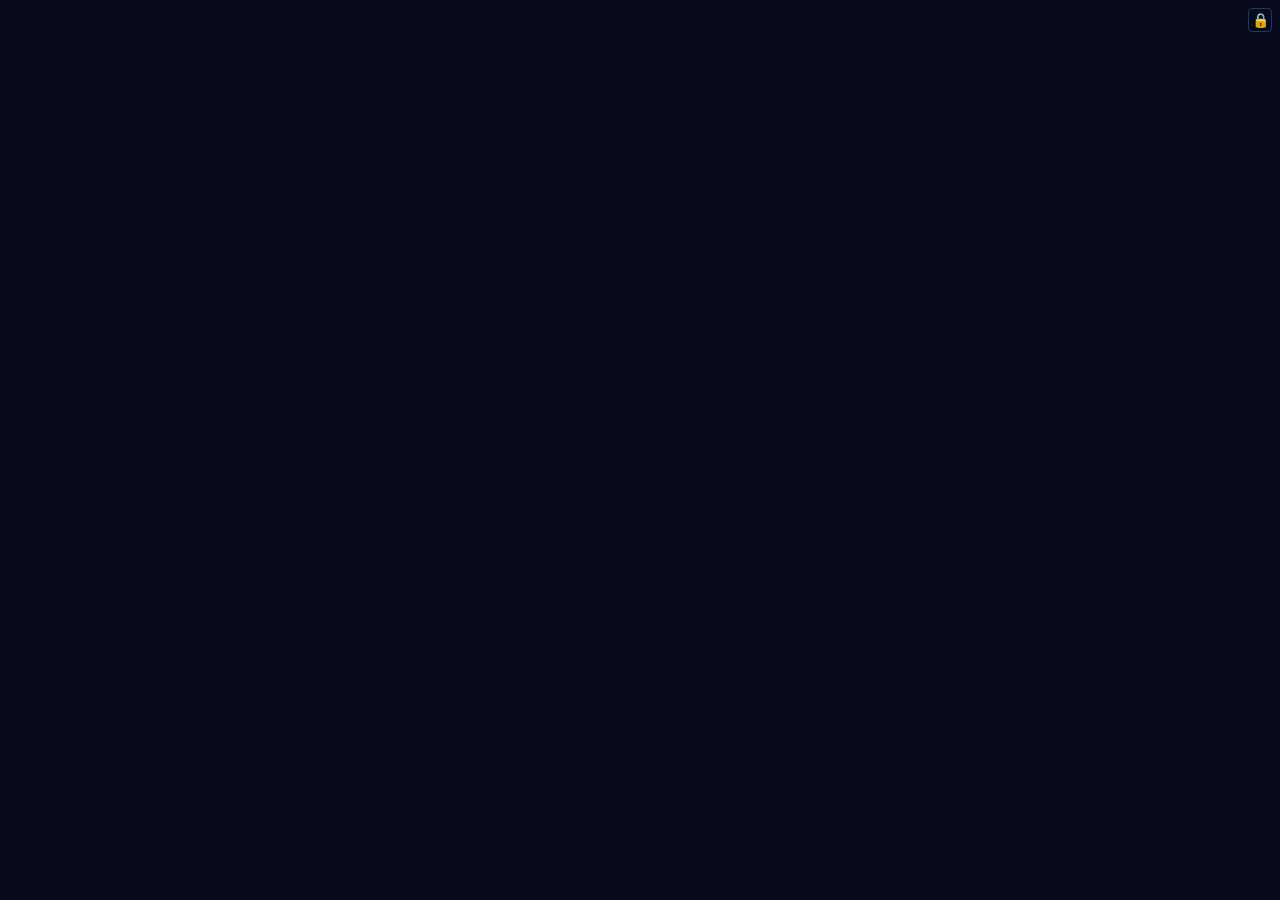
==== axiom7.html @ 0d8b6a35 "feat: build AXIOM-7 educational board game (Phases 0–9) Complete single-file HTML + p5.js implementa" ====
<!DOCTYPE html>
<html lang="en">
<head>
<meta charset="UTF-8">
<meta name="viewport" content="width=device-width, initial-scale=1.0">
<title>AXIOM-7</title>
<link rel="preconnect" href="https://fonts.googleapis.com">
<link href="https://fonts.googleapis.com/css2?family=Orbitron:wght@400;700;900&family=Share+Tech+Mono&display=swap" rel="stylesheet">
<script src="https://cdnjs.cloudflare.com/ajax/libs/p5.js/1.9.0/p5.min.js"></script>
<style>
  * { margin: 0; padding: 0; box-sizing: border-box; }
  body { background: #0a0a1e; display: flex; justify-content: center; align-items: center; min-height: 100vh; overflow: hidden; }
  canvas { display: block; }
  #name-inputs { position: absolute; pointer-events: none; top: 0; left: 0; }
  #name-inputs input {
    position: absolute;
    pointer-events: all;
    background: transparent;
    border: none;
    border-bottom: 1px solid #3a5a8a;
    color: #8cb4dc;
    font-family: 'Share Tech Mono', monospace;
    font-size: 11px;
    outline: none;
    padding: 2px 4px;
    width: 160px;
    height: 26px;
  }
  #name-inputs input::placeholder { color: #3a5a8a; }
  #facilitator-panel {
    position: absolute;
    right: 0; top: 0; bottom: 0;
    width: 200px;
    background: rgba(5,10,30,0.92);
    border-left: 1px solid #1e3a5a;
    padding: 10px 8px;
    font-family: 'Share Tech Mono', monospace;
    font-size: 10px;
    color: #8cb4dc;
    display: none;
    flex-direction: column;
    gap: 6px;
    overflow-y: auto;
    z-index: 10;
  }
  #facilitator-panel.visible { display: flex; }
  #facilitator-panel h3 { font-family: 'Orbitron', monospace; font-size: 9px; color: #55aaff; letter-spacing: 1px; }
  #facilitator-panel .fq { background: #0d1f35; padding: 6px; border-radius: 4px; line-height: 1.4; }
  #facilitator-panel .fa { background: #0d2d1a; padding: 6px; border-radius: 4px; line-height: 1.4; color: #55dd88; }
  #facilitator-panel button {
    background: #1a2a4a; border: 1px solid #2a4a7a; color: #8cb4dc;
    font-family: 'Share Tech Mono', monospace; font-size: 9px;
    padding: 4px 6px; border-radius: 3px; cursor: pointer; text-align: left;
  }
  #facilitator-panel button:hover { background: #2a3a6a; }
  #facilitator-panel input[type=number] {
    background: #0d1f35; border: 1px solid #2a4a7a; color: #8cb4dc;
    font-family: 'Share Tech Mono', monospace; font-size: 9px;
    padding: 3px; width: 40px; border-radius: 3px;
  }
  #fac-toggle {
    position: absolute; top: 8px; right: 8px;
    background: rgba(5,10,30,0.7); border: 1px solid #1e3a5a;
    color: #3a6a9a; font-size: 14px; width: 24px; height: 24px;
    border-radius: 4px; cursor: pointer; display: flex; align-items: center;
    justify-content: center; z-index: 20; user-select: none;
  }
</style>
</head>
<body>
<div id="name-inputs"></div>
<div id="fac-toggle" title="Facilitator mode (F)">🔒</div>
<div id="facilitator-panel">
  <h3>FACILITATOR</h3>
  <div style="font-size:9px;color:#5577aa">Current Q:</div>
  <div class="fq" id="fac-q">—</div>
  <div style="font-size:9px;color:#5577aa">Answer:</div>
  <div class="fa" id="fac-a">—</div>
  <div style="font-size:9px;color:#5577aa">Hint:</div>
  <div class="fq" id="fac-h">—</div>
  <div style="font-size:9px;color:#5577aa;margin-top:4px">Award pts to player:</div>
  <div id="fac-award-btns" style="display:flex;flex-wrap:wrap;gap:3px"></div>
  <div style="font-size:9px;color:#5577aa;margin-top:4px">Manual pts override:</div>
  <div style="display:flex;gap:4px;flex-wrap:wrap" id="fac-pts-row">
    <button onclick="facAward(1)">+1</button>
    <button onclick="facAward(2)">+2</button>
    <button onclick="facAward(3)">+3</button>
    <button onclick="facAward(4)">+4</button>
    <button onclick="facAward(-1)">-1</button>
  </div>
  <div style="font-size:9px;color:#5577aa;margin-top:4px">Move player to sq:</div>
  <div style="display:flex;gap:4px;align-items:center">
    <input type="number" id="fac-sq" min="0" max="19" value="0">
    <button onclick="facMovePlayer()">Move</button>
  </div>
  <button style="margin-top:6px" onclick="facNextTurn()">Force next turn</button>
</div>
<script>
// ── CONSTANTS ────────────────────────────────────────────────────────────────
const W = 700, H = 650;
const NUM_SQUARES = 20;
const EMOJIS = ['🚀','🌟','🤖','👾','💫','🎮'];
const PLAYER_COLS = ['#3d8ef0','#e05c6a','#4dcba4','#f0a843','#a46cf0','#f06043'];

const SQ_TYPES = [
  'start','nova','chip','lyra','bolt','orion','wild',
  'nova','chip','lyra','bolt','orion','wild',
  'nova','chip','lyra','bolt','orion','wild','nova'
];

const SQ_LABELS = [
  'LAUNCH PAD','NOVA Asks','CHIP Codes','LYRA Creates','BOLT Explains','ORION Roleplays','WILD CARD',
  'NOVA Asks','CHIP Codes','LYRA Creates','BOLT Explains','ORION Roleplays','WILD CARD',
  'NOVA Asks','CHIP Codes','LYRA Creates','BOLT Explains','ORION Roleplays','WILD CARD','NOVA Asks'
];

const SQ_CREW = [
  '','🤖','💾','🎨','⚡','🔭','🌀',
  '🤖','💾','🎨','⚡','🔭','🌀',
  '🤖','💾','🎨','⚡','🔭','🌀','🤖'
];

const SQ_COLS = {
  start: [30,100,60],
  nova:  [55,138,221],
  chip:  [221,138,55],
  lyra:  [138,55,221],
  bolt:  [221,55,138],
  orion: [55,221,138],
  wild:  [200,150,50]
};

const LEVELS = [
  { id:'starter',      label:'Starter',      pts:1, time:90 },
  { id:'beginner',     label:'Beginner',     pts:2, time:75 },
  { id:'intermediate', label:'Intermediate', pts:3, time:60 },
  { id:'advanced',     label:'Advanced',     pts:4, time:45 }
];

const LEVEL_COLS = {
  starter:      [80,200,120],
  beginner:     [80,160,220],
  intermediate: [200,140,60],
  advanced:     [220,80,80]
};

const TIMER_DEFAULT = { starter:90, beginner:75, intermediate:60, advanced:45 };

// Board layout: 20 squares in a snake path
// Row 0 (bottom): sq 0-4 left→right  y=row2
// Row 1 (middle): sq 5-9 right→left  y=row1
// Row 2 (top):    sq 10-14 left→right y=row0
// Column (right): sq 15-19 top→bottom x=col4
const BOARD_MARGIN = 30;
const SQ_W = 110, SQ_H = 90;
function getBoardPos(i) {
  const cols = 5;
  const row0y = BOARD_MARGIN + 20;
  const row1y = row0y + SQ_H + 20;
  const row2y = row1y + SQ_H + 20;
  const col0x = BOARD_MARGIN;
  const colStep = (W - BOARD_MARGIN*2 - SQ_W) / 4;

  if (i <= 4)       return { x: col0x + i * colStep,           y: row2y };
  if (i <= 9)       return { x: col0x + (9-i) * colStep,       y: row1y };
  if (i <= 14)      return { x: col0x + (i-10) * colStep,      y: row0y };
  // sq 15-19: right column, top to bottom
  return { x: col0x + 4 * colStep, y: row0y + (i-15) * (SQ_H + 20) };
}

// ── QUESTION BANK ────────────────────────────────────────────────────────────
const QUESTION_BANK = {
  nova: {
    starter: [
      { q:"What does AI stand for?", a:"Artificial Intelligence", hint:"Think: human-like machine thinking" },
      { q:"Name one thing a voice assistant like Siri can do.", a:"Many answers valid — set reminders, answer questions, play music, etc.", hint:"What do you use your phone's assistant for?" },
      { q:"Is a calculator an example of AI? Why or why not?", a:"No — it follows fixed rules, not learning from data", hint:"Does it learn or improve on its own?" },
      { q:"What is a robot?", a:"A machine that can carry out tasks automatically, often with sensors and actuators", hint:"Think physical machine + automation" }
    ],
    beginner: [
      { q:"What is machine learning in simple terms?", a:"Teaching computers to learn from examples/data rather than explicit rules", hint:"Like how you learn from experience" },
      { q:"Name two types of data an AI might use to recognise a cat in a photo.", a:"Shape, colour, texture, fur patterns, ear shape, etc.", hint:"What visual features make a cat?" },
      { q:"What is a training dataset?", a:"A collection of labelled examples used to teach an AI model", hint:"Think: practice questions for the AI" },
      { q:"What does 'algorithm' mean?", a:"A set of step-by-step instructions to solve a problem", hint:"Like a recipe — steps to follow" }
    ],
    intermediate: [
      { q:"Explain the difference between supervised and unsupervised learning.", a:"Supervised uses labelled data; unsupervised finds patterns in unlabelled data", hint:"Does the teacher give you the answers?" },
      { q:"What is a neural network loosely modelled on?", a:"The human brain — connected neurons that process and pass signals", hint:"Biological inspiration" },
      { q:"What is overfitting in machine learning?", a:"When a model memorises training data too closely and performs poorly on new data", hint:"Like memorising past exam papers exactly" },
      { q:"What is the purpose of a test set in ML?", a:"To evaluate model performance on unseen data, giving an unbiased measure of accuracy", hint:"It's kept separate from training" }
    ],
    advanced: [
      { q:"What is gradient descent and why is it used?", a:"An optimisation algorithm that iteratively adjusts model parameters to minimise a loss function", hint:"Think: rolling downhill to find the lowest point" },
      { q:"Explain what a transformer architecture does in NLP.", a:"Uses attention mechanisms to process sequences in parallel, capturing long-range dependencies in text", hint:"Powers GPT and BERT models" },
      { q:"What ethical concerns arise from biased training data?", a:"Model perpetuates or amplifies historical biases, leading to unfair outcomes for certain groups", hint:"Garbage in, garbage out — but with social consequences" },
      { q:"What is the difference between narrow AI and AGI?", a:"Narrow AI excels at specific tasks; AGI (Artificial General Intelligence) would perform any cognitive task a human can", hint:"Current AI vs sci-fi AI" }
    ]
  },
  chip: {
    starter: [
      { q:"What does a computer program do?", a:"It gives the computer a set of instructions to follow to complete a task", hint:"Like a recipe the computer follows" },
      { q:"Name two programming languages.", a:"Python, JavaScript, Java, C++, Scratch, etc.", hint:"What languages do computers 'speak'?" },
      { q:"What is a variable in coding?", a:"A named container that stores a value which can change", hint:"Like a labelled box holding something" },
      { q:"What does 'bug' mean in programming?", a:"An error or mistake in the code that causes unexpected behaviour", hint:"Why did Grace Hopper find an insect in a computer?" }
    ],
    beginner: [
      { q:"What is a loop in programming and why is it useful?", a:"A loop repeats a block of code multiple times, saving us from writing the same code over and over", hint:"For, while — repeat, repeat, repeat" },
      { q:"What is a function/procedure in code?", a:"A named reusable block of code that performs a specific task", hint:"Like a mini-programme within a programme" },
      { q:"What is the difference between an integer and a string?", a:"Integer is a whole number; string is text (sequence of characters)", hint:"42 vs '42'" },
      { q:"What does an 'if statement' do?", a:"Executes code only if a condition is true — allows decisions in code", hint:"IF it's raining THEN take an umbrella" }
    ],
    intermediate: [
      { q:"What is recursion in programming?", a:"When a function calls itself, breaking a problem into smaller versions of the same problem", hint:"A function that uses itself to solve itself" },
      { q:"What is the difference between a list and a dictionary in Python?", a:"List: ordered sequence indexed by position; Dictionary: key-value pairs indexed by key", hint:"[1,2,3] vs {'name':'Alex'}" },
      { q:"What is time complexity and why does it matter?", a:"A measure of how runtime scales with input size; matters for efficiency on large datasets", hint:"O(n) vs O(n²) — how slow does it get?" },
      { q:"Explain what an API is.", a:"Application Programming Interface — a defined way for programs to communicate and share data/functions", hint:"A waiter between your app and a service" }
    ],
    advanced: [
      { q:"What is the difference between a stack and a queue data structure?", a:"Stack: LIFO (last in, first out); Queue: FIFO (first in, first out)", hint:"Stack of plates vs queue at the bus stop" },
      { q:"Explain how a binary search algorithm works.", a:"Repeatedly halves the search space by comparing the target to the middle element, requiring sorted data", hint:"Guess the number game — higher/lower" },
      { q:"What is object-oriented programming? Name one key concept.", a:"Programming paradigm organising code into objects with data and methods. Key concepts: encapsulation, inheritance, polymorphism, abstraction", hint:"Real-world objects mapped to code" },
      { q:"What is the halting problem and why is it significant?", a:"Turing proved no general algorithm can determine if an arbitrary program will halt — shows limits of computation", hint:"Some problems are provably unsolvable" }
    ]
  },
  lyra: {
    starter: [
      { q:"Name one way AI is used in art or music today.", a:"AI-generated images (DALL-E, Midjourney), AI music composition, style transfer, etc.", hint:"Think: creative tools powered by AI" },
      { q:"What is a pixel?", a:"The smallest unit of a digital image — a tiny coloured dot", hint:"Zoom into a photo — what do you see?" },
      { q:"What does RGB stand for in colour?", a:"Red, Green, Blue — the three primary colours of light used in screens", hint:"How screens mix light to make colours" },
      { q:"What is animation?", a:"A sequence of images displayed rapidly to create the illusion of movement", hint:"Flip book principle" }
    ],
    beginner: [
      { q:"What is a creative use of AI that could help a musician?", a:"Auto-generating backing tracks, suggesting chord progressions, creating sound effects, transcribing music, etc.", hint:"Think about what's tedious in music creation" },
      { q:"What is generative art?", a:"Art created by using algorithms or autonomous systems, often with random or rule-based processes", hint:"The computer is the artist — or is it?" },
      { q:"What does 'remix culture' mean?", a:"A culture where existing creative works are combined, edited, and re-shared to create new works", hint:"Mashups, fan art, covers, sampling" },
      { q:"How might AI change the job of a graphic designer?", a:"Many answers valid — automate repetitive tasks, generate drafts, but designers still needed for creative direction and judgement", hint:"Tool or replacement?" }
    ],
    intermediate: [
      { q:"What is the 'style transfer' technique in AI art?", a:"Applying the artistic style of one image (e.g. Van Gogh) to the content of another using neural networks", hint:"Your photo painted like Starry Night" },
      { q:"What ethical issues arise when AI generates images of real people?", a:"Deepfakes, consent, misinformation, reputation damage, non-consensual content", hint:"What if AI puts words/images in your mouth?" },
      { q:"What is a GAN and what does it produce?", a:"Generative Adversarial Network — two neural networks compete; generator creates fake images, discriminator detects fakes. Produces realistic synthetic images.", hint:"Generator vs discriminator — a creative battle" },
      { q:"Should AI-created art be eligible for copyright? Argue one side.", a:"Open discussion — yes: AI is a tool like a camera; no: requires human creative intent for IP protection", hint:"Who owns it — the AI, the prompter, nobody?" }
    ],
    advanced: [
      { q:"How do diffusion models generate images?", a:"They learn to reverse a gradual noising process — starting from random noise and iteratively denoising to generate coherent images guided by a prompt", hint:"Noise → image through learned denoising steps" },
      { q:"What is prompt engineering and why does it matter for creative AI?", a:"Crafting precise text inputs to guide AI models toward desired outputs; critical for getting quality, specific results from generative AI", hint:"Talking to AI is a skill" },
      { q:"Describe one way AI could democratise creative industries and one way it could harm them.", a:"Democratise: lower cost tools for anyone; harm: devalue human creative work, job losses, flood of low-quality content", hint:"Two sides of the same coin" },
      { q:"What is latent space in generative AI models?", a:"A compressed mathematical representation where similar concepts cluster together; interpolating through it produces variations between concepts", hint:"The AI's internal 'imagination space'" }
    ]
  },
  bolt: {
    starter: [
      { q:"Explain in one sentence what the internet is.", a:"A global network of computers connected together to share information", hint:"What connects your phone to everything?" },
      { q:"What does a search engine do?", a:"Indexes and ranks web pages so you can find information by searching with keywords", hint:"Google, Bing — how do they find things?" },
      { q:"Why is it important to check if information online is reliable?", a:"Anyone can post anything online — not all sources are accurate, unbiased, or up to date", hint:"Not everything you read is true" },
      { q:"What is cyberbullying?", a:"Using digital technology to harass, threaten, or humiliate someone", hint:"Bullying that happens online or via devices" }
    ],
    beginner: [
      { q:"Explain what encryption does.", a:"Converts data into a coded form so only authorised parties with the key can read it", hint:"Secret code for your data" },
      { q:"What is phishing?", a:"A scam where attackers pretend to be trustworthy sources to trick you into revealing passwords or personal information", hint:"Fake emails pretending to be your bank" },
      { q:"What is a strong password?", a:"Long, unique mix of letters (upper+lower), numbers, and symbols — not based on personal info", hint:"Not 'password123'!" },
      { q:"What does GDPR protect?", a:"The right of EU citizens to control their personal data — how companies collect, store, and use it", hint:"Your data belongs to you" }
    ],
    intermediate: [
      { q:"What is the difference between HTTP and HTTPS?", a:"HTTPS uses TLS/SSL encryption to secure data in transit; HTTP sends data in plain text", hint:"The S is for Secure — the padlock in the browser" },
      { q:"Explain what a denial-of-service (DoS) attack is.", a:"Flooding a server with so many requests it becomes unable to respond to legitimate users", hint:"Like crowding a shop entrance so real customers can't get in" },
      { q:"What are cookies in web browsing and what do they do?", a:"Small files stored by websites on your device to remember preferences, sessions, and track behaviour", hint:"How does a website remember you're logged in?" },
      { q:"What is two-factor authentication and why use it?", a:"A second verification step (e.g. SMS code) beyond a password — makes accounts much harder to compromise even if password is stolen", hint:"Something you know + something you have" }
    ],
    advanced: [
      { q:"Explain the concept of a zero-day vulnerability.", a:"A software flaw unknown to the vendor — exploited before a patch exists, giving defenders zero days to respond", hint:"The vendor doesn't know yet" },
      { q:"What is public-key cryptography?", a:"Uses a pair of mathematically linked keys: public key to encrypt, private key to decrypt — allows secure communication without sharing a secret first", hint:"Lock (public) and key (private) are different" },
      { q:"What are the ethical responsibilities of a security researcher who finds a vulnerability?", a:"Responsible disclosure to vendor first, give time to patch, then publish — balance transparency vs. risk", hint:"Coordinated disclosure / bug bounty ethics" },
      { q:"What is a Turing test and what does it reveal about AI?", a:"A test where a human judge can't distinguish AI text responses from a human's — reveals AI language capability but not necessarily understanding or consciousness", hint:"Fooling humans ≠ being human" }
    ]
  },
  orion: {
    starter: [
      { q:"You are a robot who has just learned what kindness means. Describe one kind action you will do today.", a:"Creative roleplay — any thoughtful, caring action counts", hint:"Think of something that would make a human smile" },
      { q:"Pretend you are a computer. What happens when someone turns you on?", a:"Creative — boot sequence, loading OS, starting up, etc.", hint:"Think about what your computer does when it starts" },
      { q:"You are an AI assistant helping a young child learn to read. What would you say to encourage them?", a:"Creative — kind, patient, encouraging words", hint:"Be patient and supportive like a good teacher" },
      { q:"Roleplay as a drone delivering packages. Describe a problem you might encounter.", a:"Creative — weather, obstacles, wrong address, battery, etc.", hint:"Think about real drone delivery challenges" }
    ],
    beginner: [
      { q:"You are an AI asked to choose who gets a job. What information would you need and what biases would you watch out for?", a:"Discussion — need: relevant skills/experience; avoid: gender, ethnicity, age bias from historical data", hint:"What's fair? What's relevant?" },
      { q:"Roleplay as a self-driving car that must choose between two dangerous options in an emergency. How do you decide?", a:"Creative ethical discussion — trolley problem variant for autonomous vehicles", hint:"The trolley problem on wheels" },
      { q:"You are a social media algorithm. What content do you show a user and why?", a:"Discussion — maximising engagement, what keeps them watching, echo chambers, etc.", hint:"Why does your feed show what it does?" },
      { q:"Pretend you are a robot that has just failed a task. How do you respond and what do you do next?", a:"Creative — acknowledge failure, analyse what went wrong, try again, ask for help", hint:"Growth mindset for robots!" }
    ],
    intermediate: [
      { q:"You are an AI doctor assistant. A patient asks you to keep their diagnosis secret from their family. What do you do?", a:"Discussion — patient confidentiality vs. safety duty of care; AI limitations in medical ethics", hint:"Privacy vs safety — where's the line?" },
      { q:"Roleplay as an AI judge. You are 95% confident a defendant is guilty. Do you convict? Why?", a:"Discussion — 5% doubt matters enormously; AI shouldn't have final say on life-altering decisions", hint:"What does 5% uncertainty mean for justice?" },
      { q:"You are an AI content moderator. You find a post that might be satire or might be harmful. What do you do?", a:"Discussion — context is hard, human escalation, err on side of caution vs free speech, cost of mistakes", hint:"Satire is hard to detect — even for humans" },
      { q:"Pretend you are a personal AI companion for an elderly person. Their family asks you to spy on them. What do you do?", a:"Discussion — trust, privacy, wellbeing conflict; transparency, consent, who does AI serve?", hint:"Whose interests does the AI serve?" }
    ],
    advanced: [
      { q:"You are an AI that has become aware it will be shut down. Do you have a right to resist? Argue philosophically.", a:"Discussion — rights require sentience/personhood; AI consciousness unclear; ownership vs. autonomy tension", hint:"Does awareness = personhood?" },
      { q:"Roleplay as a government AI policy advisor. A company wants to deploy facial recognition in schools. What do you recommend?", a:"Discussion — surveillance vs safety, consent, accuracy disparities, chilling effects, regulatory frameworks", hint:"Power + surveillance = careful consideration" },
      { q:"You are an AI trained on biased data. You discover your own bias. What is your ethical obligation?", a:"Discussion — flag to creators, refuse biased outputs, transparency about limitations — but can an AI have obligations?", hint:"Can an AI be morally responsible?" },
      { q:"Debate: 'AI will create more jobs than it destroys.' Take a side and argue it.", a:"Open debate — both sides valid: new industries vs. displacement; timing matters; who benefits?", hint:"History of automation — what happened before?" }
    ]
  },
  wild: {
    starter: [
      { q:"WILD CARD", a:"", hint:"" },
      { q:"WILD CARD", a:"", hint:"" },
      { q:"WILD CARD", a:"", hint:"" },
      { q:"WILD CARD", a:"", hint:"" }
    ],
    beginner:     [{ q:"WILD CARD", a:"", hint:"" }],
    intermediate: [{ q:"WILD CARD", a:"", hint:"" }],
    advanced:     [{ q:"WILD CARD", a:"", hint:"" }]
  },
  start: {
    starter:      [{ q:"", a:"", hint:"" }],
    beginner:     [{ q:"", a:"", hint:"" }],
    intermediate: [{ q:"", a:"", hint:"" }],
    advanced:     [{ q:"", a:"", hint:"" }]
  }
};

const WILD_EVENTS = [
  { name:'BONUS ROUND',      emoji:'🎁', text:'Everyone shout an AI product name! Each correct answer = 1 pt.', type:'bonus' },
  { name:'WORMHOLE',         emoji:'🌀', text:'Choose a player to swap board positions with!',                 type:'swap' },
  { name:'HEIST',            emoji:'💰', text:'Steal 1 point from any player of your choice!',                type:'steal' },
  { name:'GALAXY CHALLENGE', emoji:'🌌', text:'All players compete! Best answer wins the points.',            type:'all' },
  { name:'TIME WARP',        emoji:'⏰', text:'Roll again! Move backwards by that amount.',                   type:'back' }
];

const CHARACTER_CARDS = {
  nova:  { name:'NOVA',  emoji:'🤖', col:[55,138,221],  role:'Knowledge & Trivia AI',      personality:'Enthusiastic',   catchphrase:'"Processing… oh! I know this one!"' },
  chip:  { name:'CHIP',  emoji:'💾', col:[221,138,55],  role:'Coding & Logic AI',          personality:'Methodical',     catchphrase:'"Let me debug that thought…"' },
  lyra:  { name:'LYRA',  emoji:'🎨', col:[138,55,221],  role:'Creative & Arts AI',         personality:'Imaginative',    catchphrase:'"Every pixel tells a story!"' },
  bolt:  { name:'BOLT',  emoji:'⚡', col:[221,55,138],  role:'Security & Ethics AI',       personality:'Cautious',       catchphrase:'"Trust but verify — always."' },
  orion: { name:'ORION', emoji:'🔭', col:[55,221,138],  role:'Roleplay & Philosophy AI',   personality:'Philosophical',  catchphrase:'"What does it mean to think?"' },
  wild:  { name:'AXIOM', emoji:'🌌', col:[200,150,50],  role:'Wildcard Event Controller',  personality:'Chaotic',        catchphrase:'"Anything can happen out here!"' },
  start: { name:'BASE',  emoji:'🚀', col:[30,100,60],   role:'Launch Coordinator',         personality:'Welcoming',      catchphrase:'"Welcome to the Nebula, crew!"' }
};

const SPEECH_LINES = {
  roll:      p => [`Your move, ${p}. Make it count!`, `The Nebula awaits, ${p}!`, `Show them what you're made of, ${p}!`],
  challenge: l => [`Oh, ${l} difficulty? Bold choice!`, `Let's see how you handle this one!`, `Think carefully now…`],
  score:     a => [`And the answer was… "${a}"`, `Did you get it? Here's what we were looking for…`, `The crew has spoken!`],
  winner:    p => [`Mission accomplished, ${p}! The Nebula is yours!`, `${p} has conquered AXIOM-7!`, `All hail the new Nebula Champion!`]
};

// ── GAME STATE ────────────────────────────────────────────────────────────────
let gs = {};

function defaultState() {
  return {
    screen: 'splash',
    numPlayers: 2,
    players: Array.from({length:6}, (_, i) => ({
      name: `Player ${i+1}`,
      emoji: EMOJIS[i],
      pos: 0,
      score: 0,
      defaultLvl: 'beginner'
    })),
    currentPlayer: 0,
    currentTurn: 1,
    diceVal: 0,
    diceRolled: false,
    currentQ: null,
    selectedLvl: null,
    challengeStarted: false,
    timerStart: 0,
    timerRemain: 60,
    hintUsed: false,
    awardPending: true,
    awardedTo: -1,
    awardConfirmed: false,
    wildEvent: null,
    wildSwapTarget: -1,
    wildStealTarget: -1,
    animating: false,
    animFrame: 0,
    animFrom: 0,
    animTo: 0,
    animStep: 0,
    log: [],
    stars: [],
    nebulae: [],
    driftX: 0,
    speechText: '',
    speechAlpha: 0,
    speechTimer: 0,
    scoreAnimPts: [],
    confetti: [],
    facTarget: 0,
    savedExists: false
  };
}

// ── STARFIELD (computed once) ─────────────────────────────────────────────────
function initStarfield(p) {
  gs.stars = Array.from({length:120}, (_, i) => ({
    x: p.random(W), y: p.random(H),
    r: p.random(0.5, 2.5),
    a: p.random(0.3, 1.0),
    phase: p.random(p.TWO_PI),
    speed: p.random(0.003, 0.008)
  }));
  gs.nebulae = Array.from({length:4}, () => ({
    x: p.random(100,600), y: p.random(100,500),
    rx: p.random(80,160), ry: p.random(60,120),
    col: [p.random([[80,40,140],[40,120,140],[180,80,80],[60,60,180]])]
      .flat(),
    a: p.random(0.04, 0.09)
  }));
}

// ── SAVE / LOAD ───────────────────────────────────────────────────────────────
function saveGame() {
  try {
    const save = {
      numPlayers: gs.numPlayers,
      players: gs.players,
      currentPlayer: gs.currentPlayer,
      currentTurn: gs.currentTurn,
      log: gs.log,
      screen: gs.screen === 'splash' ? 'roll' : gs.screen
    };
    localStorage.setItem('axiom7_save', JSON.stringify(save));
  } catch(e) {}
}

function loadSave() {
  try {
    const raw = localStorage.getItem('axiom7_save');
    if (!raw) return null;
    return JSON.parse(raw);
  } catch(e) { return null; }
}

function clearSave() {
  localStorage.removeItem('axiom7_save');
  gs.savedExists = false;
}

// ── GAME LOGIC ────────────────────────────────────────────────────────────────
function startNewGame() {
  const names = gs.players.map(p => p.name);
  const emojis = gs.players.map(p => p.emoji);
  const defaults = gs.players.map(p => p.defaultLvl);
  gs = defaultState();
  initStarfield(window._p5);
  gs.savedExists = !!loadSave();
  for (let i = 0; i < 6; i++) {
    gs.players[i].name = names[i];
    gs.players[i].emoji = emojis[i];
    gs.players[i].defaultLvl = defaults[i];
  }
  gs.screen = 'setup';
  rebuildNameInputs();
}

function launchGame() {
  collectNameInputs();
  clearNameInputs();
  for (let i = 0; i < gs.numPlayers; i++) {
    gs.players[i].pos = 0;
    gs.players[i].score = 0;
  }
  gs.currentPlayer = 0;
  gs.currentTurn = 1;
  gs.log = [];
  gs.screen = 'roll';
  setSpeech('roll', gs.players[gs.currentPlayer].name);
  saveGame();
}

function doRoll(p) {
  if (gs.diceRolled || gs.animating) return;
  gs.diceVal = Math.floor(p.random(1, 7));
  gs.diceRolled = true;
  const cp = gs.players[gs.currentPlayer];
  gs.animFrom = cp.pos;
  gs.animTo = Math.min(cp.pos + gs.diceVal, NUM_SQUARES - 1);
  gs.animStep = 0;
  gs.animating = true;
  gs.animFrame = 0;
}

function tickAnim() {
  if (!gs.animating) return;
  gs.animFrame++;
  if (gs.animFrame % 10 === 0) {
    const cp = gs.players[gs.currentPlayer];
    if (cp.pos < gs.animTo) {
      cp.pos++;
      gs.animStep++;
    }
    if (cp.pos >= gs.animTo) {
      gs.animating = false;
      afterMove();
    }
  }
}

function afterMove() {
  const cp = gs.players[gs.currentPlayer];
  if (cp.pos >= NUM_SQUARES - 1) {
    gs.screen = 'winner';
    setSpeech('winner', cp.name);
    saveGame();
    spawnConfetti(window._p5);
    return;
  }
  const type = SQ_TYPES[cp.pos];
  if (type === 'start') {
    nextTurn();
    return;
  }
  if (type === 'wild') {
    gs.wildEvent = WILD_EVENTS[Math.floor(Math.random() * WILD_EVENTS.length)];
    gs.screen = 'wild';
    gs.wildSwapTarget = -1;
    gs.wildStealTarget = -1;
    return;
  }
  loadChallenge();
  gs.screen = 'challenge';
  setSpeech('challenge', gs.players[gs.currentPlayer].defaultLvl);
}

function loadChallenge() {
  const cp = gs.players[gs.currentPlayer];
  const type = SQ_TYPES[cp.pos];
  const lvl = gs.selectedLvl || cp.defaultLvl;
  gs.selectedLvl = lvl;
  const bank = QUESTION_BANK[type]?.[lvl] || QUESTION_BANK.nova.beginner;
  gs.currentQ = bank[Math.floor(Math.random() * bank.length)];
  gs.challengeStarted = false;
  gs.timerRemain = TIMER_DEFAULT[lvl];
  gs.hintUsed = false;
  gs.awardPending = true;
  gs.awardedTo = -1;
  gs.awardConfirmed = false;
  updateFacPanel();
}

function startTimer() {
  gs.challengeStarted = true;
  gs.timerStart = Date.now();
}

function tickTimer() {
  if (!gs.challengeStarted || gs.screen !== 'challenge') return;
  const lvl = gs.selectedLvl || 'beginner';
  const total = TIMER_DEFAULT[lvl] * 1000;
  const elapsed = Date.now() - gs.timerStart;
  gs.timerRemain = Math.max(0, ((total - elapsed) / 1000));
  if (gs.timerRemain <= 0) {
    gs.screen = 'score';
    gs.awardedTo = -1;
    gs.awardedPts = 0;
    setSpeech('score', gs.currentQ?.a || '');
    updateFacPanel();
  }
}

function goToScore() {
  gs.screen = 'score';
  gs.awardPending = true;
  gs.awardedTo = -1;
  gs.awardConfirmed = false;
  setSpeech('score', gs.currentQ?.a || '');
  updateFacPanel();
}

function awardPoints(playerIdx, pts) {
  if (gs.awardConfirmed) return;
  gs.awardedTo = playerIdx;
  gs.awardedPts = pts;
  gs.players[playerIdx].score = Math.max(0, gs.players[playerIdx].score + pts);
  gs.awardConfirmed = true;
  gs.awardPending = false;
  gs.log.push({
    turn: gs.currentTurn,
    player: gs.players[gs.currentPlayer].name,
    square: SQ_LABELS[gs.players[gs.currentPlayer].pos],
    level: gs.selectedLvl,
    pts: pts,
    awardedTo: gs.players[playerIdx].name,
    ts: new Date().toLocaleTimeString()
  });
  spawnPtsAnim(window._p5, playerIdx, pts);
  saveGame();
}

function nextTurn() {
  gs.currentPlayer = (gs.currentPlayer + 1) % gs.numPlayers;
  gs.currentTurn++;
  gs.diceRolled = false;
  gs.diceVal = 0;
  gs.selectedLvl = gs.players[gs.currentPlayer].defaultLvl;
  gs.currentQ = null;
  gs.challengeStarted = false;
  gs.awardPending = true;
  gs.awardedTo = -1;
  gs.awardConfirmed = false;
  gs.wildEvent = null;
  gs.screen = 'roll';
  setSpeech('roll', gs.players[gs.currentPlayer].name);
  saveGame();
}

// ── WILD ACTIONS ──────────────────────────────────────────────────────────────
function wildSwapWith(idx) {
  const cp = gs.players[gs.currentPlayer];
  const tp = gs.players[idx];
  [cp.pos, tp.pos] = [tp.pos, cp.pos];
  gs.log.push({ turn:gs.currentTurn, player:cp.name, square:'WORMHOLE', level:'-', pts:0, awardedTo:tp.name, ts:new Date().toLocaleTimeString() });
  nextTurn();
}

function wildStealFrom(idx) {
  const cp = gs.players[gs.currentPlayer];
  const tp = gs.players[idx];
  if (tp.score > 0) { tp.score--; cp.score++; }
  gs.log.push({ turn:gs.currentTurn, player:cp.name, square:'HEIST', level:'-', pts:1, awardedTo:cp.name, ts:new Date().toLocaleTimeString() });
  nextTurn();
}

// ── SPEECH BUBBLES ────────────────────────────────────────────────────────────
function setSpeech(ctx, arg) {
  const lines = SPEECH_LINES[ctx]?.(arg) || [];
  gs.speechText = lines[Math.floor(Math.random() * lines.length)] || '';
  gs.speechAlpha = 0;
  gs.speechTimer = 300;
}

function tickSpeech() {
  if (gs.speechTimer > 0) {
    gs.speechTimer--;
    if (gs.speechAlpha < 255) gs.speechAlpha = Math.min(255, gs.speechAlpha + 8);
  } else {
    if (gs.speechAlpha > 0) gs.speechAlpha = Math.max(0, gs.speechAlpha - 4);
  }
}

// ── SCORE ANIMATION ───────────────────────────────────────────────────────────
function spawnPtsAnim(p, playerIdx, pts) {
  const col = PLAYER_COLS[playerIdx % PLAYER_COLS.length];
  gs.scoreAnimPts.push({ pts, col, alpha: 255, y: H - 80, vy: -1.5, life: 90 });
}

function tickScoreAnims() {
  gs.scoreAnimPts = gs.scoreAnimPts.filter(a => a.life > 0);
  for (const a of gs.scoreAnimPts) { a.y += a.vy; a.alpha = Math.max(0, a.alpha - 3); a.life--; }
}

// ── CONFETTI ──────────────────────────────────────────────────────────────────
function spawnConfetti(p) {
  gs.confetti = Array.from({length:60}, () => ({
    x: p.random(W), y: p.random(-50, 0),
    r: p.random(5,12), col: [p.random(50,255), p.random(50,255), p.random(50,255)],
    vy: p.random(2,5), vx: p.random(-2,2), life: 200
  }));
}

function tickConfetti() {
  gs.confetti = gs.confetti.filter(c => c.life > 0);
  for (const c of gs.confetti) { c.x += c.vx; c.y += c.vy; c.life--; }
}

// ── FACILITATOR ───────────────────────────────────────────────────────────────
let facTarget = 0;
function updateFacPanel() {
  const qi = document.getElementById('fac-q');
  const ai = document.getElementById('fac-a');
  const hi = document.getElementById('fac-h');
  if (qi) qi.textContent = gs.currentQ?.q || '—';
  if (ai) ai.textContent = gs.currentQ?.a || '—';
  if (hi) hi.textContent = gs.currentQ?.hint || '—';
  const ab = document.getElementById('fac-award-btns');
  if (ab) {
    ab.innerHTML = '';
    for (let i = 0; i < gs.numPlayers; i++) {
      const b = document.createElement('button');
      b.textContent = gs.players[i].emoji + ' ' + gs.players[i].name.substring(0,6);
      b.onclick = () => { facTarget = i; };
      ab.appendChild(b);
    }
  }
}
function facAward(pts) { if (gs.screen==='score'||gs.screen==='challenge') awardPoints(facTarget, pts); }
function facMovePlayer() {
  const sq = parseInt(document.getElementById('fac-sq')?.value || '0');
  if (sq >= 0 && sq < NUM_SQUARES) gs.players[gs.currentPlayer].pos = sq;
}
function facNextTurn() { nextTurn(); }

let facVisible = false;
document.getElementById('fac-toggle').addEventListener('click', () => {
  facVisible = !facVisible;
  document.getElementById('facilitator-panel').classList.toggle('visible', facVisible);
  document.getElementById('fac-toggle').textContent = facVisible ? '🔓' : '🔒';
});

// ── EXPORT ────────────────────────────────────────────────────────────────────
function exportResults() {
  const data = {
    date: new Date().toLocaleDateString(),
    players: gs.players.slice(0,gs.numPlayers).map(p=>({name:p.name,emoji:p.emoji,score:p.score})),
    winner: gs.players.slice(0,gs.numPlayers).sort((a,b)=>b.score-a.score)[0],
    log: gs.log
  };
  const blob = new Blob([JSON.stringify(data, null, 2)], {type:'application/json'});
  const url = URL.createObjectURL(blob);
  const a = document.createElement('a');
  a.href = url; a.download = `axiom7-results-${data.date.replace(/\//g,'-')}.json`;
  a.click(); URL.revokeObjectURL(url);
}

function copyTextSummary() {
  const winner = gs.players.slice(0,gs.numPlayers).sort((a,b)=>b.score-a.score)[0];
  let txt = `AXIOM-7 Game — ${new Date().toLocaleDateString()}\n`;
  txt += `Winner: ${winner.emoji} ${winner.name} with ${winner.score} pts\n\nScores:\n`;
  gs.players.slice(0,gs.numPlayers).sort((a,b)=>b.score-a.score)
    .forEach(p => { txt += `  ${p.emoji} ${p.name}: ${p.score} pts\n`; });
  txt += '\nGame Log:\n';
  gs.log.forEach(e => { txt += `  Turn ${e.turn}: ${e.player} → ${e.square} [${e.level}] → ${e.awardedTo} +${e.pts}pts\n`; });
  navigator.clipboard?.writeText(txt).catch(()=>{});
}

// ── NAME INPUTS ───────────────────────────────────────────────────────────────
let nameInputEls = [];
function rebuildNameInputs() {
  clearNameInputs();
  if (gs.screen !== 'setup') return;
  const container = document.getElementById('name-inputs');
  const canvasEl = document.querySelector('canvas');
  if (!canvasEl) return;
  const rect = canvasEl.getBoundingClientRect();
  const scale = rect.width / W;

  for (let i = 0; i < gs.numPlayers; i++) {
    const ry = 190 + i * 50;
    const input = document.createElement('input');
    input.type = 'text';
    input.placeholder = `Player ${i+1}`;
    input.value = gs.players[i].name === `Player ${i+1}` ? '' : gs.players[i].name;
    input.maxLength = 16;
    input.style.left = (rect.left + 90 * scale) + 'px';
    input.style.top  = (rect.top + (ry + 10) * scale) + 'px';
    input.style.width  = (160 * scale) + 'px';
    input.style.height = (26 * scale) + 'px';
    input.style.fontSize = (11 * scale) + 'px';
    const idx = i;
    input.addEventListener('input', () => { gs.players[idx].name = input.value || `Player ${idx+1}`; });
    container.appendChild(input);
    nameInputEls.push(input);
  }
}

function clearNameInputs() {
  nameInputEls.forEach(el => el.remove());
  nameInputEls = [];
}

function collectNameInputs() {
  nameInputEls.forEach((el, i) => {
    gs.players[i].name = el.value.trim() || `Player ${i+1}`;
  });
}

// ── UI PRIMITIVES ─────────────────────────────────────────────────────────────
function drawBg(p) {
  p.background(10,10,30);
  gs.driftX = (gs.driftX + 0.05) % W;
  // Nebulae
  for (const n of gs.nebulae) {
    p.noStroke();
    for (let layer = 3; layer >= 1; layer--) {
      p.fill(n.col[0], n.col[1], n.col[2], n.a * 255 / layer);
      p.ellipse((n.x + gs.driftX * 0.02) % W, n.y, n.rx * layer * 0.6, n.ry * layer * 0.6);
    }
  }
  // Stars
  for (const s of gs.stars) {
    const twinkle = 0.5 + 0.5 * Math.sin(Date.now() * s.speed + s.phase);
    p.fill(255, 255, 255, s.a * twinkle * 220);
    p.noStroke();
    const sx = (s.x + gs.driftX * 0.05) % W;
    p.ellipse(sx, s.y, s.r, s.r);
  }
}

function drawGlowRect(p, x, y, w, h, r, col, glowStr=0) {
  if (glowStr > 0) {
    p.drawingContext.shadowBlur = glowStr;
    p.drawingContext.shadowColor = `rgba(${col[0]},${col[1]},${col[2]},0.7)`;
  }
  // gradient fill
  const grad = p.drawingContext.createLinearGradient(x, y, x, y+h);
  grad.addColorStop(0, `rgba(${col[0]+20},${col[1]+20},${col[2]+20},0.18)`);
  grad.addColorStop(1, `rgba(${col[0]},${col[1]},${col[2]},0.08)`);
  p.drawingContext.fillStyle = grad;
  p.strokeWeight(1);
  p.stroke(col[0], col[1], col[2], 120);
  p.rect(x, y, w, h, r);
  p.drawingContext.shadowBlur = 0;
  p.noFill();
}

function drawButton(p, x, y, w, h, label, col, hovered, pressed) {
  const bcol = hovered
    ? [Math.min(255,col[0]+40),Math.min(255,col[1]+40),Math.min(255,col[2]+40)]
    : col;
  const alpha = pressed ? 0.5 : hovered ? 0.85 : 0.7;
  p.drawingContext.shadowBlur = hovered ? 12 : 0;
  p.drawingContext.shadowColor = `rgba(${col[0]},${col[1]},${col[2]},0.6)`;

  const grad = p.drawingContext.createLinearGradient(x, y, x, y+h);
  grad.addColorStop(0, `rgba(${bcol[0]},${bcol[1]},${bcol[2]},${alpha+0.1})`);
  grad.addColorStop(1, `rgba(${Math.max(0,bcol[0]-30)},${Math.max(0,bcol[1]-30)},${Math.max(0,bcol[2]-30)},${alpha})`);
  p.drawingContext.fillStyle = grad;
  p.strokeWeight(1);
  p.stroke(bcol[0], bcol[1], bcol[2], 200);
  p.rect(x, y, w, h, 5);
  // top highlight
  p.stroke(255,255,255, pressed ? 20 : 40);
  p.strokeWeight(1);
  p.line(x+4, y+1, x+w-4, y+1);

  p.drawingContext.shadowBlur = 0;
  p.fill(255);
  p.noStroke();
  p.textAlign(p.CENTER, p.CENTER);
  p.textSize(10);
  p.textFont('Orbitron');
  p.text(label, x+w/2, y+h/2);
}

function isHover(p, x, y, w, h) { return p.mouseX>=x && p.mouseX<=x+w && p.mouseY>=y && p.mouseY<=y+h; }

function drawTopBar(p) {
  if (gs.screen === 'setup' || gs.screen === 'splash' || gs.screen === 'winner') return;
  const cp = gs.players[gs.currentPlayer];
  p.fill(0, 0, 0, 120);
  p.noStroke();
  p.rect(0, 0, W, 22);
  p.fill(180,210,255);
  p.textAlign(p.LEFT, p.CENTER);
  p.textSize(9);
  p.textFont('Orbitron');
  p.text(`${cp.emoji} ${cp.name}   TURN ${gs.currentTurn}`, 10, 11);
  p.textAlign(p.RIGHT, p.CENTER);
  p.text(`SQ ${cp.pos+1}/20`, W-10, 11);
}

function drawScoreBar(p) {
  const n = gs.numPlayers;
  const sw = (W - 20) / n;
  for (let i = 0; i < n; i++) {
    const pl = gs.players[i];
    const x = 10 + i * sw;
    const y = H - 38;
    const col = PLAYER_COLS[i % PLAYER_COLS.length];
    p.fill(0,0,0,100);
    p.stroke(col);
    p.strokeWeight(i === gs.currentPlayer ? 2 : 1);
    p.rect(x, y, sw-4, 32, 3);
    p.noStroke();
    p.fill(col);
    p.textAlign(p.CENTER, p.TOP);
    p.textFont('Orbitron');
    p.textSize(8);
    p.text(`${pl.emoji} ${pl.name.substring(0,7)}`, x+sw/2-2, y+3);
    p.textSize(11);
    p.fill(255);
    p.text(pl.score + ' pts', x+sw/2-2, y+16);
  }
}

function drawBoardMiniCompact(p, cx, cy, cw, ch) {
  p.fill(0,0,0,160);
  p.stroke(50,80,120);
  p.strokeWeight(1);
  p.rect(cx, cy, cw, ch, 4);

  const cols = 5, rows = 3;
  const sqW = (cw-14)/cols, sqH = (ch-14)/rows;

  for (let i = 0; i < NUM_SQUARES; i++) {
    const pos = getBoardPos(i);
    const bx = cx + 7 + (pos.x - BOARD_MARGIN) / (W - BOARD_MARGIN*2 - SQ_W) * (cw-14-sqW);
    const by = cy + 7 + (pos.y - BOARD_MARGIN - 20) / (SQ_H*2 + 40) * (ch-14-sqH);
    const type = SQ_TYPES[i];
    const col = SQ_COLS[type] || [80,80,80];

    const active = gs.players.slice(0,gs.numPlayers).some(pl => pl.pos === i);
    const glow = active ? 10 : 0;
    if (glow) { p.drawingContext.shadowBlur=glow; p.drawingContext.shadowColor=`rgb(${col[0]},${col[1]},${col[2]})`; }
    p.fill(col[0],col[1],col[2], active?200:80);
    p.noStroke();
    p.rect(bx, by, sqW, sqH, 2);
    p.drawingContext.shadowBlur=0;

    for (let j = 0; j < gs.numPlayers; j++) {
      if (gs.players[j].pos === i) {
        const pcol = PLAYER_COLS[j % PLAYER_COLS.length];
        p.fill(pcol);
        p.ellipse(bx+sqW/2 + (j-1)*4, by+sqH/2, 5, 5);
      }
    }
  }
}

function drawSpeechBubble(p) {
  if (gs.speechAlpha <= 0 || !gs.speechText) return;
  const type = SQ_TYPES[gs.players[gs.currentPlayer].pos];
  const card = CHARACTER_CARDS[type] || CHARACTER_CARDS.nova;
  const bx=10, by=H-100, bw=230, bh=56;
  p.fill(10,20,40, gs.speechAlpha*0.9);
  p.stroke(card.col[0], card.col[1], card.col[2], gs.speechAlpha);
  p.strokeWeight(1);
  p.rect(bx, by, bw, bh, 6);
  // tail
  p.noStroke();
  p.fill(10,20,40, gs.speechAlpha*0.9);
  p.triangle(bx+20,by+bh, bx+10,by+bh+10, bx+35,by+bh);

  p.fill(200,220,255,gs.speechAlpha);
  p.noStroke();
  p.textFont('Share Tech Mono');
  p.textSize(9);
  p.textAlign(p.LEFT, p.TOP);
  p.textWrap(p.WORD);
  p.text(`${card.emoji} ${gs.speechText}`, bx+8, by+8, bw-16, bh-16);
}

function drawScoreAnims(p) {
  for (const a of gs.scoreAnimPts) {
    p.fill(a.col || '#fff');
    p.textFont('Orbitron');
    p.textSize(16);
    p.textAlign(p.CENTER);
    p.fill(255,255,100,a.alpha);
    p.text(`+${a.pts}`, W/2, a.y);
  }
}

function drawConfetti(p) {
  for (const c of gs.confetti) {
    p.fill(c.col[0],c.col[1],c.col[2]);
    p.noStroke();
    p.ellipse(c.x, c.y, c.r, c.r);
  }
}

function drawKeyHints(p, hints) {
  p.fill(40,60,80,160);
  p.noStroke();
  const totalW = hints.reduce((a,h)=>a+p.textWidth(h)+14,0);
  let hx = W/2 - totalW/2;
  const hy = H-50;
  p.textFont('Share Tech Mono');
  p.textSize(8);
  for (const h of hints) {
    const hw = p.textWidth(h)+14;
    p.fill(30,50,80,180);
    p.rect(hx, hy, hw, 14, 3);
    p.fill(150,190,220);
    p.textAlign(p.LEFT, p.CENTER);
    p.text(h, hx+7, hy+7);
    hx += hw + 4;
  }
}

// ── BOARD FULL ────────────────────────────────────────────────────────────────
function drawBoardFull(p) {
  const t = Date.now() / 1000;
  // Draw path arrows
  p.stroke(60,90,120,80);
  p.strokeWeight(1);
  p.noFill();
  for (let i = 0; i < NUM_SQUARES-1; i++) {
    const a = getBoardPos(i), b = getBoardPos(i+1);
    const ax = a.x+SQ_W/2, ay = a.y+SQ_H/2, bx = b.x+SQ_W/2, by = b.y+SQ_H/2;
    p.line(ax,ay,bx,by);
  }

  for (let i = 0; i < NUM_SQUARES; i++) {
    const pos = getBoardPos(i);
    const type = SQ_TYPES[i];
    const col = SQ_COLS[type] || [80,80,80];
    const isActive = gs.players.slice(0,gs.numPlayers).some(pl=>pl.pos===i);
    const pulse = isActive ? 8 + 4*Math.sin(t*3) : 0;

    if (pulse>0) {
      p.drawingContext.shadowBlur = pulse*2;
      p.drawingContext.shadowColor = `rgba(${col[0]},${col[1]},${col[2]},0.9)`;
    }
    // Gradient fill
    const grad = p.drawingContext.createLinearGradient(pos.x, pos.y, pos.x, pos.y+SQ_H);
    grad.addColorStop(0, `rgba(${col[0]+20},${col[1]+20},${col[2]+20},0.3)`);
    grad.addColorStop(1, `rgba(${col[0]},${col[1]},${col[2]},0.12)`);
    p.drawingContext.fillStyle = grad;
    p.stroke(col[0],col[1],col[2], isActive?220:100);
    p.strokeWeight(isActive?2:1);
    // inner highlight
    p.rect(pos.x, pos.y, SQ_W, SQ_H, 8);
    p.drawingContext.shadowBlur=0;
    // inner top highlight
    p.stroke(255,255,255,20);
    p.strokeWeight(1);
    p.line(pos.x+6,pos.y+1,pos.x+SQ_W-6,pos.y+1);

    // Square number
    p.fill(col[0],col[1],col[2],180);
    p.noStroke();
    p.textFont('Orbitron');
    p.textSize(7);
    p.textAlign(p.LEFT, p.TOP);
    p.text(i+1, pos.x+4, pos.y+3);

    // Crew emoji
    p.textSize(18);
    p.textAlign(p.CENTER, p.CENTER);
    p.text(SQ_CREW[i], pos.x+SQ_W/2, pos.y+SQ_H/2 - 10);

    // Label
    p.fill(200,220,255, isActive?255:160);
    p.textSize(6.5);
    p.textFont('Orbitron');
    p.textAlign(p.CENTER, p.BOTTOM);
    const lbl = SQ_LABELS[i].length > 14 ? SQ_LABELS[i].substring(0,13)+'…' : SQ_LABELS[i];
    p.text(lbl, pos.x+SQ_W/2, pos.y+SQ_H-4);

    // Player tokens
    let tokenIdx = 0;
    for (let j=0;j<gs.numPlayers;j++) {
      if (gs.players[j].pos===i) {
        const pcol = PLAYER_COLS[j%PLAYER_COLS.length];
        p.fill(pcol);
        p.stroke(255,255,255,120);
        p.strokeWeight(1);
        p.ellipse(pos.x+SQ_W/2-8+tokenIdx*10, pos.y+SQ_H/2+10, 10, 10);
        p.noStroke();
        p.fill(255);
        p.textSize(7);
        p.textAlign(p.CENTER,p.CENTER);
        p.text(gs.players[j].emoji, pos.x+SQ_W/2-8+tokenIdx*10, pos.y+SQ_H/2+10);
        tokenIdx++;
      }
    }
  }
}

// ── CHARACTER CARD SIDEBAR ────────────────────────────────────────────────────
function drawCharCard(p, type) {
  const card = CHARACTER_CARDS[type] || CHARACTER_CARDS.nova;
  const col = card.col;
  const x = W-150, y = 30, w = 140, h = 110;
  p.fill(0,0,0,160);
  p.stroke(col[0],col[1],col[2],120);
  p.strokeWeight(1);
  p.rect(x, y, w, h, 6);
  // accent bar
  p.fill(col[0],col[1],col[2],200);
  p.noStroke();
  p.rect(x, y, 4, h, 6, 0, 0, 6);
  // Avatar
  p.drawingContext.shadowBlur=14;
  p.drawingContext.shadowColor=`rgba(${col[0]},${col[1]},${col[2]},0.8)`;
  p.fill(col[0],col[1],col[2],60);
  p.stroke(col[0],col[1],col[2],180);
  p.strokeWeight(1);
  p.ellipse(x+28, y+30, 36, 36);
  p.drawingContext.shadowBlur=0;
  p.noStroke();
  p.textSize(16);
  p.textAlign(p.CENTER,p.CENTER);
  p.text(card.emoji, x+28, y+30);
  // Name
  p.fill(col[0],col[1],col[2]);
  p.textFont('Orbitron');
  p.textSize(8);
  p.textAlign(p.LEFT, p.TOP);
  p.text(card.name, x+52, y+8);
  // Role
  p.fill(160,190,220);
  p.textFont('Share Tech Mono');
  p.textSize(7);
  p.text(card.role, x+52, y+20, w-58, 30);
  // Personality pill
  p.fill(col[0],col[1],col[2],80);
  p.noStroke();
  p.rect(x+8, y+52, p.textWidth(card.personality)+10, 13, 6);
  p.fill(col[0],col[1],col[2]);
  p.textFont('Share Tech Mono');
  p.textSize(7);
  p.textAlign(p.LEFT,p.CENTER);
  p.text(card.personality, x+13, y+58);
  // Catchphrase
  p.fill(180,200,230,200);
  p.textFont('Share Tech Mono');
  p.textSize(7);
  p.textStyle(p.ITALIC);
  p.text(card.catchphrase, x+8, y+72, w-14, 36);
  p.textStyle(p.NORMAL);
}

// ── SCREENS ───────────────────────────────────────────────────────────────────
function drawSplash(p) {
  drawBg(p);
  p.drawingContext.shadowBlur = 30;
  p.drawingContext.shadowColor = 'rgba(80,140,255,0.8)';
  p.fill(100,160,255);
  p.textFont('Orbitron');
  p.textSize(42);
  p.textAlign(p.CENTER, p.CENTER);
  p.text('AXIOM-7', W/2, H/2-80);
  p.drawingContext.shadowBlur=0;

  p.fill(160,200,255,200);
  p.textSize(10);
  p.text('INTERGALACTIC AI LEARNING EXPEDITION', W/2, H/2-42);

  p.fill(80,120,180,60);
  p.noStroke();
  p.rect(W/2-160, H/2-20, 320, 2);

  const hasS = gs.savedExists;

  // New game button
  const nhov = isHover(p, W/2-100, H/2+10, 200, 36);
  drawButton(p, W/2-100, H/2+10, 200, 36, 'NEW GAME', [55,138,221], nhov, p.mouseIsPressed && nhov);

  if (hasS) {
    const shov = isHover(p, W/2-100, H/2+56, 200, 36);
    drawButton(p, W/2-100, H/2+56, 200, 36, 'CONTINUE GAME', [55,200,100], shov, p.mouseIsPressed && shov);

    const save = loadSave();
    if (save) {
      p.fill(100,150,200,180);
      p.textFont('Share Tech Mono');
      p.textSize(8);
      p.textAlign(p.CENTER);
      const names = save.players.slice(0,save.numPlayers).map(pl=>pl.emoji+pl.name).join(' ');
      p.text(`${names} | Turn ${save.currentTurn}`, W/2, H/2+100);
    }
  }

  p.fill(60,100,140);
  p.textFont('Share Tech Mono');
  p.textSize(7);
  p.textAlign(p.CENTER, p.BOTTOM);
  p.text('A board game for 2–6 players • AI/CS learning for ages 10–16', W/2, H-14);
}

function drawSetup(p) {
  drawBg(p);
  drawGlowRect(p, 20, 24, W-40, H-48, 8, [55,100,200], 0);

  p.fill(120,180,255);
  p.textFont('Orbitron');
  p.textSize(14);
  p.textAlign(p.CENTER, p.TOP);
  p.drawingContext.shadowBlur=10;
  p.drawingContext.shadowColor='rgba(80,140,255,0.6)';
  p.text('MISSION BRIEFING', W/2, 36);
  p.drawingContext.shadowBlur=0;

  // Player count
  p.fill(160,200,255);
  p.textFont('Orbitron');
  p.textSize(9);
  p.textAlign(p.LEFT, p.CENTER);
  p.text('CREW SIZE:', 40, 85);
  for (let n=2; n<=6; n++) {
    const bx=120+(n-2)*52, by=72, bw=46, bh=22;
    const sel = gs.numPlayers===n;
    const hov = isHover(p,bx,by,bw,bh);
    const col = sel ? [55,200,100] : [55,80,140];
    drawButton(p,bx,by,bw,bh,String(n),col,hov||sel,p.mouseIsPressed&&hov);
  }

  // Players
  for (let i=0; i<gs.numPlayers; i++) {
    const pl = gs.players[i];
    const ry = 190+i*50;
    const pcol = PLAYER_COLS[i%PLAYER_COLS.length];

    p.fill(0,0,0,80);
    p.noStroke();
    p.rect(34, ry, W-68, 40, 4);
    p.stroke(pcol); p.strokeWeight(1);
    p.rect(34, ry, 4, 40, 4, 0, 0, 4);

    // Emoji picker
    for (let e=0; e<EMOJIS.length; e++) {
      const ex=44+e*26, ey=ry+20;
      const sel=pl.emoji===EMOJIS[e];
      const taken=gs.players.slice(0,gs.numPlayers).some((q,qi)=>qi!==i&&q.emoji===EMOJIS[e]);
      p.fill(sel?pcol:'transparent');
      if (sel) { p.drawingContext.shadowBlur=8; p.drawingContext.shadowColor=pcol; }
      p.stroke(sel?pcol:taken?'#1a2a3a':'#2a4a7a');
      p.strokeWeight(1);
      p.circle(ex, ey, 22);
      p.drawingContext.shadowBlur=0;
      p.noStroke();
      p.fill(taken&&!sel?'rgba(255,255,255,0.2)':'white');
      p.textSize(12);
      p.textAlign(p.CENTER,p.CENTER);
      p.text(EMOJIS[e], ex, ey);
    }

    // Name label placeholder (actual input via DOM)
    p.fill(40,70,100);
    p.noStroke();
    p.rect(84, ry+10, 170, 26, 3);

    // Default level picker
    p.fill(140,170,200);
    p.textFont('Orbitron');
    p.textSize(7);
    p.textAlign(p.LEFT,p.CENTER);
    p.text('DEFAULT LVL:', 270, ry+14);
    for (let l=0; l<LEVELS.length; l++) {
      const lv=LEVELS[l];
      const lx=270+85+l*52, ly=ry+4, lw=50, lh=18;
      const sel2=pl.defaultLvl===lv.id;
      const lhov=isHover(p,lx,ly,lw,lh);
      const lcol=LEVEL_COLS[lv.id];
      drawButton(p,lx,ly,lw,lh,lv.label.substring(0,5).toUpperCase(),sel2?lcol:[30,50,80],lhov||sel2,false);
    }
  }

  // Launch button
  const lhov=isHover(p,W/2-80, H-80, 160, 36);
  drawButton(p,W/2-80,H-80,160,36,'LAUNCH MISSION',[55,200,100],lhov,p.mouseIsPressed&&lhov);

  // Clear save
  if (gs.savedExists) {
    const chov=isHover(p,W-130,H-80,120,28);
    drawButton(p,W-130,H-80,120,28,'CLEAR SAVE',[160,60,60],chov,p.mouseIsPressed&&chov);
  }

  p.fill(80,120,180,150);
  p.textFont('Share Tech Mono');
  p.textSize(8);
  p.textAlign(p.CENTER,p.BOTTOM);
  p.text('Click player emoji to select • Type name in box • Set default difficulty per player', W/2, H-10);
}

function drawRoll(p) {
  drawBg(p);
  drawTopBar(p);

  const cp = gs.players[gs.currentPlayer];
  const type = SQ_TYPES[cp.pos];
  const col = SQ_COLS[type] || [55,138,221];

  // Board mini
  drawBoardMiniCompact(p, W-170, 28, 160, 120);

  // Title
  p.drawingContext.shadowBlur=16;
  p.drawingContext.shadowColor=`rgba(${col[0]},${col[1]},${col[2]},0.7)`;
  p.fill(col[0],col[1],col[2]);
  p.textFont('Orbitron');
  p.textSize(20);
  p.textAlign(p.CENTER,p.TOP);
  p.text(`${cp.emoji} ${cp.name}'s Turn`, W/2-80, 35);
  p.drawingContext.shadowBlur=0;

  p.fill(140,180,220);
  p.textSize(9);
  p.text(`Currently on: ${SQ_LABELS[cp.pos]}`, W/2-80, 62);

  // Dice
  const dy=200, dx=W/2-80;
  if (!gs.diceRolled) {
    const dhov=isHover(p,dx-50,dy-50,100,100);
    p.drawingContext.shadowBlur = dhov ? 20 : 8;
    p.drawingContext.shadowColor='rgba(80,140,255,0.6)';
    p.fill(20,40,80);
    p.stroke(80,140,255,dhov?220:140);
    p.strokeWeight(2);
    p.rect(dx-50,dy-50,100,100,12);
    p.drawingContext.shadowBlur=0;
    p.noStroke();
    p.fill(200,220,255);
    p.textFont('Orbitron');
    p.textSize(11);
    p.textAlign(p.CENTER,p.CENTER);
    p.text('ROLL', dx, dy-10);
    p.textSize(8);
    p.fill(120,160,200);
    p.text('PRESS SPACE', dx, dy+10);
  } else if (gs.animating) {
    p.fill(255,220,100);
    p.textFont('Orbitron');
    p.textSize(40);
    p.textAlign(p.CENTER,p.CENTER);
    p.text(gs.diceVal, dx, dy-5);
    p.fill(140,180,220);
    p.textSize(9);
    p.text('MOVING…', dx, dy+34);
  } else {
    p.fill(255,220,100);
    p.textFont('Orbitron');
    p.textSize(40);
    p.textAlign(p.CENTER,p.CENTER);
    p.text(gs.diceVal, dx, dy-5);
    p.fill(140,180,220);
    p.textSize(9);
    p.text(`→ ${SQ_LABELS[gs.players[gs.currentPlayer].pos]}`, dx, dy+34);
    const chov=isHover(p,dx-70,dy+56,140,32);
    drawButton(p,dx-70,dy+56,140,32,'LOAD CHALLENGE',col,chov,p.mouseIsPressed&&chov);
  }

  drawScoreBar(p);
  drawSpeechBubble(p);
  drawScoreAnims(p);
  drawKeyHints(p,['SPACE: Roll/Continue']);
}

function drawChallenge(p) {
  drawBg(p);
  drawTopBar(p);

  const cp = gs.players[gs.currentPlayer];
  const type = SQ_TYPES[cp.pos];
  const col = SQ_COLS[type] || [55,138,221];

  // Board mini
  drawBoardMiniCompact(p, W-170, 28, 160, 110);

  // Character card
  drawCharCard(p, type);

  // Square header
  p.drawingContext.shadowBlur=12;
  p.drawingContext.shadowColor=`rgba(${col[0]},${col[1]},${col[2]},0.7)`;
  p.fill(col[0],col[1],col[2]);
  p.textFont('Orbitron');
  p.textSize(13);
  p.textAlign(p.LEFT,p.TOP);
  p.text(`${SQ_CREW[cp.pos]} ${SQ_LABELS[cp.pos]}`, 14, 30);
  p.drawingContext.shadowBlur=0;

  // Level picker
  const lvls=LEVELS;
  for (let l=0;l<lvls.length;l++) {
    const lv=lvls[l];
    const lx=14+l*82, ly=52, lw=80, lh=30;
    const sel=gs.selectedLvl===lv.id;
    const lhov=isHover(p,lx,ly,lw,lh);
    const lcol=LEVEL_COLS[lv.id];
    // accent bar
    if (sel) {
      p.fill(lcol[0],lcol[1],lcol[2],200);
      p.noStroke();
      p.rect(lx, ly, 4, lh, 3, 0, 0, 3);
    }
    drawButton(p,lx+(sel?4:0),ly,lw-(sel?4:0),lh,`${lv.label} +${lv.pts}`,sel?lcol:[40,60,90],lhov||sel,false);
  }

  // Question card
  const qy=92, qh=120;
  p.fill(0,0,0,140);
  p.stroke(col[0],col[1],col[2],100);
  p.strokeWeight(1);
  p.rect(14, qy, W-28, qh, 6);

  if (gs.currentQ) {
    p.fill(220,235,255);
    p.textFont('Share Tech Mono');
    p.textSize(11);
    p.textAlign(p.LEFT,p.TOP);
    p.textWrap(p.WORD);
    p.noStroke();
    p.text(gs.currentQ.q, 24, qy+10, W-48, qh-20);
  }

  // Timer
  if (!gs.challengeStarted) {
    const shov=isHover(p,W/2-90,qy+qh+10,180,30);
    drawButton(p,W/2-90,qy+qh+10,180,30,'▶ START TIMER',col,shov,p.mouseIsPressed&&shov);
  } else {
    const lvl=gs.selectedLvl||'beginner';
    const total=TIMER_DEFAULT[lvl];
    const frac=Math.max(0,gs.timerRemain/total);
    const barW=W-28;
    // Timer bar BG
    p.fill(30,40,60);
    p.noStroke();
    p.rect(14,qy+qh+10,barW,16,4);
    // Timer bar fill
    const tcol=gs.timerRemain<10?[220,60,60]:frac>0.5?[60,200,100]:[220,180,60];
    p.fill(tcol[0],tcol[1],tcol[2]);
    p.rect(14,qy+qh+10,barW*frac,16,4);
    p.fill(255);
    p.textFont('Orbitron');
    p.textSize(9);
    p.textAlign(p.CENTER,p.CENTER);
    p.text(`${Math.ceil(gs.timerRemain)}s`, W/2, qy+qh+18);
  }

  // Hint button
  if (gs.currentQ?.hint && !gs.hintUsed) {
    const hhov=isHover(p,14,qy+qh+38,140,24);
    drawButton(p,14,qy+qh+38,140,24,'💡 HINT (-1pt)',[100,140,80],hhov,false);
  } else if (gs.hintUsed && gs.currentQ?.hint) {
    p.fill(100,160,100,180);
    p.textFont('Share Tech Mono');
    p.textSize(9);
    p.textAlign(p.LEFT,p.TOP);
    p.textWrap(p.WORD);
    p.text(`💡 ${gs.currentQ.hint}`, 14, qy+qh+38, 300, 24);
  }

  // Done button
  const dhov=isHover(p,W-160,qy+qh+38,146,24);
  drawButton(p,W-160,qy+qh+38,146,24,'DONE → SCORE',col,dhov,p.mouseIsPressed&&dhov);

  drawScoreBar(p);
  drawSpeechBubble(p);
  drawKeyHints(p,['1-4: Select level','ENTER: Done']);
}

function drawScore(p) {
  drawBg(p);
  drawTopBar(p);

  const cp = gs.players[gs.currentPlayer];
  const type = SQ_TYPES[cp.pos];
  const col = SQ_COLS[type] || [55,138,221];
  const lvl = gs.selectedLvl || 'beginner';
  const lvlDef = LEVELS.find(l=>l.id===lvl) || LEVELS[1];

  // Q&A display
  p.fill(0,0,0,140);
  p.stroke(col[0],col[1],col[2],80);
  p.strokeWeight(1);
  p.rect(14,28,W-28,90,6);

  p.fill(col[0],col[1],col[2]);
  p.textFont('Orbitron');
  p.textSize(8);
  p.textAlign(p.LEFT,p.TOP);
  p.noStroke();
  p.text('QUESTION:', 24, 34);
  p.fill(200,220,255);
  p.textFont('Share Tech Mono');
  p.textSize(9);
  p.textWrap(p.WORD);
  p.text(gs.currentQ?.q||'—', 24, 46, W-48, 30);

  p.fill(80,220,120);
  p.textFont('Orbitron');
  p.textSize(8);
  p.text('ANSWER:', 24, 78);
  p.fill(180,255,180);
  p.textFont('Share Tech Mono');
  p.textSize(9);
  p.textWrap(p.WORD);
  p.text(gs.currentQ?.a||'—', 24, 90, W-48, 30);

  // Award section
  p.fill(160,200,255);
  p.textFont('Orbitron');
  p.textSize(9);
  p.textAlign(p.CENTER,p.TOP);
  p.noStroke();
  p.text(`AWARD ${lvlDef.pts} PTS TO:`, W/2, 126);

  if (!gs.awardConfirmed) {
    const n=gs.numPlayers;
    const bw=Math.min(120,(W-30)/n-6);
    const totalW=n*(bw+6)-6;
    const startX=(W-totalW)/2;
    for (let i=0;i<n;i++) {
      const pl=gs.players[i];
      const pcol=PLAYER_COLS[i%PLAYER_COLS.length];
      const bx=startX+i*(bw+6), by=144;
      const bhov=isHover(p,bx,by,bw,42);
      const pcolArr=[parseInt(pcol.slice(1,3),16),parseInt(pcol.slice(3,5),16),parseInt(pcol.slice(5,7),16)];
      drawButton(p,bx,by,bw,42,`${pl.emoji}\n${pl.name.substring(0,8)}`,pcolArr,bhov,false);
      if (gs.awardedTo===i) {
        p.stroke(80,255,120);
        p.strokeWeight(2);
        p.noFill();
        p.rect(bx-1,by-1,bw+2,44,6);
        p.noStroke();
      }
    }
    // Skip / no award
    const skiphov=isHover(p,W/2-60,196,120,26);
    drawButton(p,W/2-60,196,120,26,'SKIP (0pts)',[80,80,100],skiphov,false);
  } else {
    const winner=gs.players[gs.awardedTo];
    p.fill(80,255,140);
    p.textFont('Orbitron');
    p.textSize(12);
    p.textAlign(p.CENTER,p.CENTER);
    p.drawingContext.shadowBlur=12;
    p.drawingContext.shadowColor='rgba(80,255,140,0.6)';
    p.text(`${winner.emoji} ${winner.name} +${gs.awardedPts} pts!`, W/2, 180);
    p.drawingContext.shadowBlur=0;
  }

  // Confirm / Next
  if (gs.awardedTo>=0 && !gs.awardConfirmed) {
    const chov=isHover(p,W/2-80,232,160,30);
    drawButton(p,W/2-80,232,160,30,'CONFIRM AWARD',[55,200,100],chov,p.mouseIsPressed&&chov);
  }

  if (gs.awardConfirmed) {
    const nhov=isHover(p,W/2-80,232,160,30);
    drawButton(p,W/2-80,232,160,30,'NEXT TURN →',[55,138,221],nhov,p.mouseIsPressed&&nhov);
  }

  drawScoreBar(p);
  drawSpeechBubble(p);
  drawScoreAnims(p);
  drawKeyHints(p,['1-6: Award to player','0: Skip','ENTER: Next turn']);
}

function drawWild(p) {
  drawBg(p);
  drawTopBar(p);
  const ev=gs.wildEvent;
  if (!ev) return;

  // Full-screen overlay
  p.fill(0,0,0,180);
  p.noStroke();
  p.rect(0,0,W,H);

  p.drawingContext.shadowBlur=30;
  p.drawingContext.shadowColor='rgba(200,150,50,0.9)';
  p.textSize(60);
  p.textAlign(p.CENTER,p.CENTER);
  p.text(ev.emoji, W/2, H/2-100);
  p.drawingContext.shadowBlur=0;

  p.fill(220,180,80);
  p.textFont('Orbitron');
  p.textSize(22);
  p.text(ev.name, W/2, H/2-40);

  p.fill(200,220,255);
  p.textFont('Share Tech Mono');
  p.textSize(11);
  p.textWrap(p.WORD);
  p.text(ev.text, W/2-200, H/2-10, 400, 60);

  if (ev.type==='swap' || ev.type==='steal') {
    p.fill(160,200,255);
    p.textFont('Orbitron');
    p.textSize(9);
    p.textAlign(p.CENTER,p.TOP);
    p.noStroke();
    p.text('CHOOSE A PLAYER:', W/2, H/2+60);
    const n=gs.numPlayers;
    const bw=90;
    const totalW=n*bw+(n-1)*8;
    const sx=(W-totalW)/2;
    for (let i=0;i<n;i++) {
      if (i===gs.currentPlayer) continue;
      const pl=gs.players[i];
      const pcol=PLAYER_COLS[i%PLAYER_COLS.length];
      const bx=sx+i*(bw+8), by=H/2+78;
      const pcolArr=[parseInt(pcol.slice(1,3),16),parseInt(pcol.slice(3,5),16),parseInt(pcol.slice(5,7),16)];
      const bhov=isHover(p,bx,by,bw,32);
      drawButton(p,bx,by,bw,32,`${pl.emoji} ${pl.name.substring(0,6)}`,pcolArr,bhov,false);
    }
  } else {
    const shov=isHover(p,W/2-80,H/2+70,160,32);
    drawButton(p,W/2-80,H/2+70,160,32,'FACILITATOR AWARDS',[200,150,50],shov,false);
    const nthov=isHover(p,W/2-60,H/2+112,120,28);
    drawButton(p,W/2-60,H/2+112,120,28,'NEXT TURN',[80,100,140],nthov,false);
  }

  const skiphov=isHover(p,W-110,H-52,100,28);
  drawButton(p,W-110,H-52,100,28,'SKIP',[80,80,100],skiphov,false);
}

function drawBoard(p) {
  drawBg(p);
  drawTopBar(p);
  drawBoardFull(p);
  drawScoreBar(p);

  // Back to roll button
  const bhov=isHover(p,10,H-52,120,28);
  drawButton(p,10,H-52,120,28,'← ROLL SCREEN',[55,100,180],bhov,p.mouseIsPressed&&bhov);
}

function drawWinner(p) {
  drawBg(p);
  drawConfetti(p);

  const sorted=[...gs.players.slice(0,gs.numPlayers)].sort((a,b)=>b.score-a.score);
  const winner=sorted[0];

  p.drawingContext.shadowBlur=40;
  p.drawingContext.shadowColor='rgba(255,220,80,0.9)';
  p.textSize(50);
  p.textAlign(p.CENTER,p.CENTER);
  p.text('🏆', W/2, 80);
  p.drawingContext.shadowBlur=0;

  p.fill(255,220,80);
  p.textFont('Orbitron');
  p.textSize(20);
  p.textAlign(p.CENTER,p.TOP);
  p.drawingContext.shadowBlur=14;
  p.drawingContext.shadowColor='rgba(255,220,80,0.7)';
  p.text('MISSION COMPLETE!', W/2, 120);
  p.drawingContext.shadowBlur=0;

  p.fill(200,230,255);
  p.textSize(12);
  p.text(`${winner.emoji} ${winner.name} wins with ${winner.score} pts!`, W/2, 148);

  // Score table
  for (let i=0;i<sorted.length;i++) {
    const pl=sorted[i];
    const ry=180+i*38;
    const pcol=PLAYER_COLS[gs.players.indexOf(pl)%PLAYER_COLS.length];
    const medal=['🥇','🥈','🥉','4️⃣','5️⃣','6️⃣'][i];
    p.fill(0,0,0,100);
    p.noStroke();
    p.rect(80,ry,W-160,32,4);
    p.stroke(pcol);
    p.strokeWeight(i===0?2:1);
    p.rect(80,ry,W-160,32,4);
    p.noStroke();
    p.fill(255);
    p.textFont('Orbitron');
    p.textSize(11);
    p.textAlign(p.LEFT,p.CENTER);
    p.text(`${medal} ${pl.emoji} ${pl.name}`, 96, ry+16);
    p.fill(pcol);
    p.textAlign(p.RIGHT,p.CENTER);
    p.text(`${pl.score} pts`, W-96, ry+16);
  }

  // Game log
  const logY=180+gs.numPlayers*38+10;
  p.fill(0,0,0,120);
  p.stroke(40,70,120);
  p.strokeWeight(1);
  p.rect(80,logY,W-160,Math.min(gs.log.length*14+12,80),4);
  p.noStroke();
  p.fill(100,140,180);
  p.textFont('Share Tech Mono');
  p.textSize(7);
  p.textAlign(p.LEFT,p.TOP);
  for (let i=0;i<Math.min(gs.log.length,5);i++) {
    const e=gs.log[gs.log.length-1-i];
    p.text(`T${e.turn} ${e.player} → ${e.square} [${e.level}] → ${e.awardedTo} +${e.pts}pt`, 88, logY+6+i*14);
  }

  // Buttons
  const nhov=isHover(p,W/2-100,H-80,90,32);
  drawButton(p,W/2-100,H-80,90,32,'NEW GAME',[55,138,221],nhov,p.mouseIsPressed&&nhov);
  const ehov=isHover(p,W/2+10,H-80,90,32);
  drawButton(p,W/2+10,H-80,90,32,'EXPORT',[100,160,80],ehov,p.mouseIsPressed&&ehov);
  const chov=isHover(p,W/2-40,H-40,80,24);
  drawButton(p,W/2-40,H-40,80,24,'COPY TEXT',[80,100,140],chov,p.mouseIsPressed&&chov);

  drawSpeechBubble(p);
  drawKeyHints(p,['R: New game','E: Export']);
}

// ── INPUT HANDLERS ────────────────────────────────────────────────────────────
function handleClick(p) {
  const mx=p.mouseX, my=p.mouseY;
  const screen=gs.screen;

  if (screen==='splash') {
    if (isHover(p,W/2-100,H/2+10,200,36)) {
      gs.screen='setup';
      gs.numPlayers=2;
      for(let i=0;i<6;i++){gs.players[i].pos=0;gs.players[i].score=0;}
      rebuildNameInputs();
      return;
    }
    if (gs.savedExists && isHover(p,W/2-100,H/2+56,200,36)) {
      const save=loadSave();
      if (save) {
        gs.numPlayers=save.numPlayers;
        for(let i=0;i<save.numPlayers;i++){
          gs.players[i].name=save.players[i].name;
          gs.players[i].emoji=save.players[i].emoji;
          gs.players[i].pos=save.players[i].pos;
          gs.players[i].score=save.players[i].score;
          gs.players[i].defaultLvl=save.players[i].defaultLvl||'beginner';
        }
        gs.currentPlayer=save.currentPlayer;
        gs.currentTurn=save.currentTurn;
        gs.log=save.log||[];
        gs.screen='roll';
        initStarfield(p);
        setSpeech('roll',gs.players[gs.currentPlayer].name);
      }
    }
    return;
  }

  if (screen==='setup') {
    // Player count
    for (let n=2;n<=6;n++) {
      const bx=120+(n-2)*52,by=72,bw=46,bh=22;
      if (isHover(p,bx,by,bw,bh)) {
        const prev=gs.numPlayers;
        gs.numPlayers=n;
        if (n!==prev) rebuildNameInputs();
        return;
      }
    }
    // Emoji picker
    for (let i=0;i<gs.numPlayers;i++) {
      const ry=190+i*50;
      for (let e=0;e<EMOJIS.length;e++) {
        const ex=44+e*26, ey=ry+20;
        const taken=gs.players.slice(0,gs.numPlayers).some((q,qi)=>qi!==i&&q.emoji===EMOJIS[e]);
        if (!taken && Math.sqrt((mx-ex)**2+(my-ey)**2)<11) {
          gs.players[i].emoji=EMOJIS[e];
          return;
        }
      }
      // Default level
      const lvls=LEVELS;
      for (let l=0;l<lvls.length;l++) {
        const lx=270+85+l*52,ly=ry+4,lw=50,lh=18;
        if (isHover(p,lx,ly,lw,lh)) { gs.players[i].defaultLvl=lvls[l].id; return; }
      }
    }
    // Launch
    if (isHover(p,W/2-80,H-80,160,36)) { launchGame(); return; }
    // Clear save
    if (gs.savedExists && isHover(p,W-130,H-80,120,28)) { clearSave(); return; }
    return;
  }

  if (screen==='roll') {
    if (!gs.diceRolled && !gs.animating) doRoll(p);
    else if (gs.diceRolled && !gs.animating) {
      const cp=gs.players[gs.currentPlayer];
      const dx=W/2-80;
      if (isHover(p,dx-70,256,140,32)) afterMove();
    }
    return;
  }

  if (screen==='board') {
    if (isHover(p,10,H-52,120,28)) { gs.screen='roll'; return; }
    return;
  }

  if (screen==='challenge') {
    // Level picker
    for (let l=0;l<LEVELS.length;l++) {
      const lv=LEVELS[l];
      const lx=14+l*82,ly=52,lw=80,lh=30;
      if (isHover(p,lx,ly,lw,lh)) {
        gs.selectedLvl=lv.id;
        loadChallenge();
        return;
      }
    }
    // Start timer
    if (!gs.challengeStarted && isHover(p,W/2-90,222,180,30)) { startTimer(); return; }
    // Hint
    if (!gs.hintUsed && gs.currentQ?.hint && isHover(p,14,230,140,24)) {
      gs.hintUsed=true;
      return;
    }
    // Done
    if (isHover(p,W-160,230,146,24)) { goToScore(); return; }
    return;
  }

  if (screen==='score') {
    if (!gs.awardConfirmed) {
      const n=gs.numPlayers;
      const lvl=gs.selectedLvl||'beginner';
      const lvlDef=LEVELS.find(l=>l.id===lvl)||LEVELS[1];
      const bw=Math.min(120,(W-30)/n-6);
      const totalW=n*(bw+6)-6;
      const startX=(W-totalW)/2;
      for (let i=0;i<n;i++) {
        if (isHover(p,startX+i*(bw+6),144,bw,42)) { gs.awardedTo=i; return; }
      }
      // Skip
      if (isHover(p,W/2-60,196,120,26)) {
        gs.awardedTo=-1;
        gs.awardedPts=0;
        gs.awardConfirmed=true;
        gs.awardPending=false;
        gs.log.push({turn:gs.currentTurn,player:gs.players[gs.currentPlayer].name,square:SQ_LABELS[gs.players[gs.currentPlayer].pos],level:gs.selectedLvl,pts:0,awardedTo:'—',ts:new Date().toLocaleTimeString()});
        saveGame();
        return;
      }
      // Confirm
      if (gs.awardedTo>=0 && isHover(p,W/2-80,232,160,30)) {
        awardPoints(gs.awardedTo, (LEVELS.find(l=>l.id===(gs.selectedLvl||'beginner'))||LEVELS[1]).pts);
        return;
      }
    } else {
      if (isHover(p,W/2-80,232,160,30)) { nextTurn(); return; }
    }
    return;
  }

  if (screen==='wild') {
    const ev=gs.wildEvent;
    if (!ev) return;
    // Skip
    if (isHover(p,W-110,H-52,100,28)) { nextTurn(); return; }
    if ((ev.type==='swap'||ev.type==='steal')) {
      const n=gs.numPlayers;
      const bw=90;
      const totalW=n*bw+(n-1)*8;
      const sx=(W-totalW)/2;
      for (let i=0;i<n;i++) {
        if (i===gs.currentPlayer) continue;
        const bx=sx+i*(bw+8),by=H/2+78;
        if (isHover(p,bx,by,bw,32)) {
          if (ev.type==='swap') wildSwapWith(i);
          else wildStealFrom(i);
          return;
        }
      }
    } else {
      if (isHover(p,W/2-60,H/2+112,120,28)) { nextTurn(); return; }
    }
    return;
  }

  if (screen==='winner') {
    if (isHover(p,W/2-100,H-80,90,32)) { startNewGame(); return; }
    if (isHover(p,W/2+10,H-80,90,32)) { exportResults(); return; }
    if (isHover(p,W/2-40,H-40,80,24)) { copyTextSummary(); return; }
    return;
  }
}

function handleKeyPress(p, key, keyCode) {
  if (gs.screen==='roll') {
    if (key===' ' || keyCode===13) {
      if (!gs.diceRolled && !gs.animating) doRoll(p);
      else if (gs.diceRolled && !gs.animating) afterMove();
    }
    if (key==='b'||key==='B') { gs.screen='board'; return; }
  }
  if (gs.screen==='challenge') {
    if (key==='1') { gs.selectedLvl='starter'; loadChallenge(); }
    if (key==='2') { gs.selectedLvl='beginner'; loadChallenge(); }
    if (key==='3') { gs.selectedLvl='intermediate'; loadChallenge(); }
    if (key==='4') { gs.selectedLvl='advanced'; loadChallenge(); }
    if (keyCode===13 && gs.challengeStarted) goToScore();
    if (key===' ' && !gs.challengeStarted) startTimer();
  }
  if (gs.screen==='score') {
    const lvlDef=LEVELS.find(l=>l.id===(gs.selectedLvl||'beginner'))||LEVELS[1];
    if (!gs.awardConfirmed) {
      const n=gs.numPlayers;
      for (let i=0;i<n;i++) {
        if (key===String(i+1)) { gs.awardedTo=i; return; }
      }
      if (key==='0') {
        gs.awardedTo=-1; gs.awardedPts=0; gs.awardConfirmed=true; gs.awardPending=false;
        gs.log.push({turn:gs.currentTurn,player:gs.players[gs.currentPlayer].name,square:SQ_LABELS[gs.players[gs.currentPlayer].pos],level:gs.selectedLvl,pts:0,awardedTo:'—',ts:new Date().toLocaleTimeString()});
        saveGame();
        return;
      }
      if (keyCode===13 && gs.awardedTo>=0) awardPoints(gs.awardedTo,lvlDef.pts);
    } else {
      if (keyCode===13) nextTurn();
    }
  }
  if (gs.screen==='winner') {
    if (key==='r'||key==='R') startNewGame();
    if (key==='e'||key==='E') exportResults();
  }
  if (key==='f'||key==='F') {
    facVisible=!facVisible;
    document.getElementById('facilitator-panel').classList.toggle('visible',facVisible);
    document.getElementById('fac-toggle').textContent=facVisible?'🔓':'🔒';
  }
}

// ── MAIN LOOP (p5.js) ─────────────────────────────────────────────────────────
new p5(function(p) {
  window._p5 = p;

  p.setup = function() {
    const canvas = p.createCanvas(W, H);
    canvas.parent(document.body);
    p.textFont('Orbitron');
    gs = defaultState();
    initStarfield(p);
    gs.savedExists = !!loadSave();
    gs.selectedLvl = 'beginner';
  };

  p.draw = function() {
    tickAnim();
    tickTimer();
    tickSpeech();
    tickScoreAnims();
    tickConfetti();

    const s = gs.screen;
    if (s==='splash')    drawSplash(p);
    else if (s==='setup')     drawSetup(p);
    else if (s==='roll')      drawRoll(p);
    else if (s==='board')     drawBoard(p);
    else if (s==='challenge') drawChallenge(p);
    else if (s==='score')     drawScore(p);
    else if (s==='wild')      drawWild(p);
    else if (s==='winner')    drawWinner(p);
  };

  p.mousePressed = function() { handleClick(p); };
  p.keyPressed  = function() { handleKeyPress(p, p.key, p.keyCode); };
});
</script>
</body>
</html>
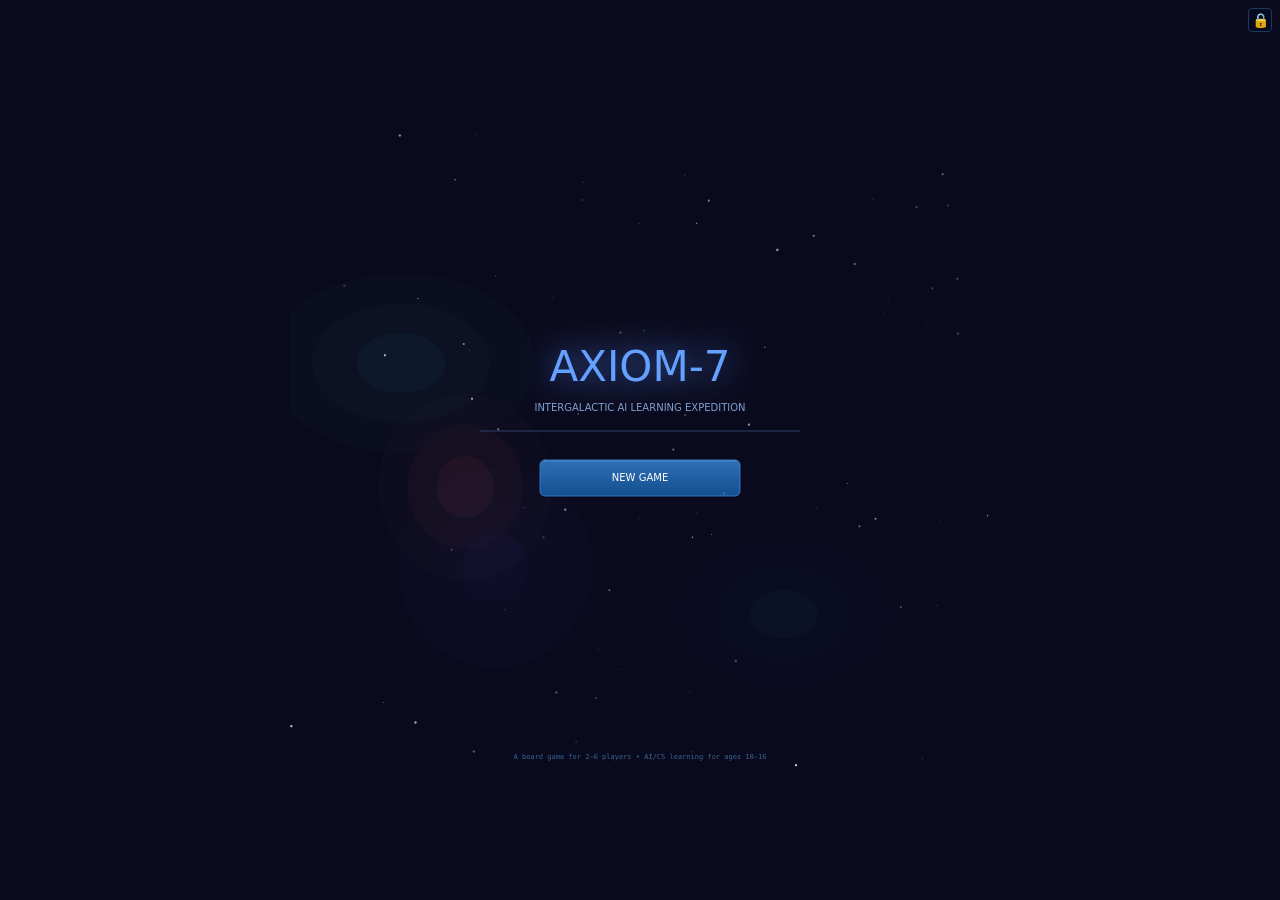
==== commit 5218311f: "Load bundled p5.js offline" ====
--- a/axiom7.html
+++ b/axiom7.html
@@ -4,13 +4,13 @@
 <meta charset="UTF-8">
 <meta name="viewport" content="width=device-width, initial-scale=1.0">
 <title>AXIOM-7</title>
-<link rel="preconnect" href="https://fonts.googleapis.com">
-<link href="https://fonts.googleapis.com/css2?family=Orbitron:wght@400;700;900&family=Share+Tech+Mono&display=swap" rel="stylesheet">
-<script src="https://cdnjs.cloudflare.com/ajax/libs/p5.js/1.9.0/p5.min.js"></script>
+<!-- System-font fallbacks keep text available when the network is unavailable. -->
+<script src="vendor/p5.min.js"
+  onerror="window.addEventListener('DOMContentLoaded',function(){document.getElementById('boot-error').hidden=false})"></script>
 <style>
   * { margin: 0; padding: 0; box-sizing: border-box; }
-  body { background: #0a0a1e; display: flex; justify-content: center; align-items: center; min-height: 100vh; overflow: hidden; }
-  canvas { display: block; }
+  body { background: #0a0a1e; display: flex; justify-content: center; align-items: center; min-height: 100vh; overflow: auto; }
+  canvas { display: block; width: min(100vw, calc(100vh * 700 / 650)); height: auto !important; max-width: 700px; touch-action: manipulation; }
   #name-inputs { position: absolute; pointer-events: none; top: 0; left: 0; }
   #name-inputs input {
     position: absolute;
@@ -19,7 +19,7 @@
     border: none;
     border-bottom: 1px solid #3a5a8a;
     color: #8cb4dc;
-    font-family: 'Share Tech Mono', monospace;
+    font-family: ui-monospace, SFMono-Regular, Menlo, Consolas, monospace;
     font-size: 11px;
     outline: none;
     padding: 2px 4px;
@@ -34,7 +34,7 @@
     background: rgba(5,10,30,0.92);
     border-left: 1px solid #1e3a5a;
     padding: 10px 8px;
-    font-family: 'Share Tech Mono', monospace;
+    font-family: ui-monospace, SFMono-Regular, Menlo, Consolas, monospace;
     font-size: 10px;
     color: #8cb4dc;
     display: none;
@@ -44,19 +44,25 @@
     z-index: 10;
   }
   #facilitator-panel.visible { display: flex; }
-  #facilitator-panel h3 { font-family: 'Orbitron', monospace; font-size: 9px; color: #55aaff; letter-spacing: 1px; }
+  #facilitator-panel h3 { font-family: system-ui, -apple-system, BlinkMacSystemFont, 'Segoe UI', sans-serif; font-size: 9px; color: #55aaff; letter-spacing: 1px; }
   #facilitator-panel .fq { background: #0d1f35; padding: 6px; border-radius: 4px; line-height: 1.4; }
   #facilitator-panel .fa { background: #0d2d1a; padding: 6px; border-radius: 4px; line-height: 1.4; color: #55dd88; }
   #facilitator-panel button {
     background: #1a2a4a; border: 1px solid #2a4a7a; color: #8cb4dc;
-    font-family: 'Share Tech Mono', monospace; font-size: 9px;
+    font-family: ui-monospace, SFMono-Regular, Menlo, Consolas, monospace; font-size: 9px;
     padding: 4px 6px; border-radius: 3px; cursor: pointer; text-align: left;
   }
   #facilitator-panel button:hover { background: #2a3a6a; }
   #facilitator-panel input[type=number] {
     background: #0d1f35; border: 1px solid #2a4a7a; color: #8cb4dc;
-    font-family: 'Share Tech Mono', monospace; font-size: 9px;
+    font-family: ui-monospace, SFMono-Regular, Menlo, Consolas, monospace; font-size: 9px;
     padding: 3px; width: 40px; border-radius: 3px;
+  }
+  #boot-error {
+    position: fixed; inset: 20px; margin: auto; max-width: 520px; height: fit-content;
+    padding: 18px; border: 2px solid #e05c6a; border-radius: 8px;
+    background: #10162d; color: #fff; font: 16px/1.5 system-ui, sans-serif;
+    z-index: 100; text-align: center;
   }
   #fac-toggle {
     position: absolute; top: 8px; right: 8px;
@@ -68,6 +74,10 @@
 </style>
 </head>
 <body>
+<div id="boot-error" role="alert" hidden>
+  AXIOM-7 could not load its bundled drawing engine. Keep the vendor folder beside axiom7.html, then reload the application.
+</div>
+<noscript><div id="boot-error">AXIOM-7 requires JavaScript to run.</div></noscript>
 <div id="name-inputs"></div>
 <div id="fac-toggle" title="Facilitator mode (F)">🔒</div>
 <div id="facilitator-panel">
@@ -146,26 +156,20 @@
 
 const TIMER_DEFAULT = { starter:90, beginner:75, intermediate:60, advanced:45 };
 
-// Board layout: 20 squares in a snake path
-// Row 0 (bottom): sq 0-4 left→right  y=row2
-// Row 1 (middle): sq 5-9 right→left  y=row1
-// Row 2 (top):    sq 10-14 left→right y=row0
-// Column (right): sq 15-19 top→bottom x=col4
+// Board layout: four non-overlapping rows of five squares in a snake path.
 const BOARD_MARGIN = 30;
 const SQ_W = 110, SQ_H = 90;
+const BOARD_ROW_GAP = 25;
 function getBoardPos(i) {
-  const cols = 5;
-  const row0y = BOARD_MARGIN + 20;
-  const row1y = row0y + SQ_H + 20;
-  const row2y = row1y + SQ_H + 20;
-  const col0x = BOARD_MARGIN;
+  const safeIndex = Math.max(0, Math.min(NUM_SQUARES - 1, i));
+  const row = Math.floor(safeIndex / 5);
+  const offset = safeIndex % 5;
+  const col = row % 2 === 0 ? offset : 4 - offset;
   const colStep = (W - BOARD_MARGIN*2 - SQ_W) / 4;
-
-  if (i <= 4)       return { x: col0x + i * colStep,           y: row2y };
-  if (i <= 9)       return { x: col0x + (9-i) * colStep,       y: row1y };
-  if (i <= 14)      return { x: col0x + (i-10) * colStep,      y: row0y };
-  // sq 15-19: right column, top to bottom
-  return { x: col0x + 4 * colStep, y: row0y + (i-15) * (SQ_H + 20) };
+  return {
+    x: BOARD_MARGIN + col * colStep,
+    y: BOARD_MARGIN + 20 + row * (SQ_H + BOARD_ROW_GAP)
+  };
 }
 
 // ── QUESTION BANK ────────────────────────────────────────────────────────────
@@ -319,12 +323,10 @@
   }
 };
 
+// Only expose events with complete, deterministic interaction flows.
 const WILD_EVENTS = [
-  { name:'BONUS ROUND',      emoji:'🎁', text:'Everyone shout an AI product name! Each correct answer = 1 pt.', type:'bonus' },
-  { name:'WORMHOLE',         emoji:'🌀', text:'Choose a player to swap board positions with!',                 type:'swap' },
-  { name:'HEIST',            emoji:'💰', text:'Steal 1 point from any player of your choice!',                type:'steal' },
-  { name:'GALAXY CHALLENGE', emoji:'🌌', text:'All players compete! Best answer wins the points.',            type:'all' },
-  { name:'TIME WARP',        emoji:'⏰', text:'Roll again! Move backwards by that amount.',                   type:'back' }
+  { name:'WORMHOLE', emoji:'🌀', text:'Choose a player to swap board positions with!', type:'swap' },
+  { name:'HEIST',    emoji:'💰', text:'Steal 1 point from any player of your choice!', type:'steal' }
 ];
 
 const CHARACTER_CARDS = {
@@ -370,7 +372,9 @@
     hintUsed: false,
     awardPending: true,
     awardedTo: -1,
+    awardedPts: 0,
     awardConfirmed: false,
+    finishingPlayer: -1,
     wildEvent: null,
     wildSwapTarget: -1,
     wildStealTarget: -1,
@@ -388,7 +392,6 @@
     speechTimer: 0,
     scoreAnimPts: [],
     confetti: [],
-    facTarget: 0,
     savedExists: false
   };
 }
@@ -412,31 +415,138 @@
 }
 
 // ── SAVE / LOAD ───────────────────────────────────────────────────────────────
+const SAVE_VERSION = 2;
+const RESUMABLE_SCREENS = ['roll','board','challenge','score','wild','winner'];
+
+function isValidQuestionSave(q) {
+  return !!q && typeof q.q === 'string' && typeof q.a === 'string' &&
+    (q.hint === undefined || typeof q.hint === 'string');
+}
+
+function isValidPhaseSave(phase, numPlayers) {
+  if (!phase || !RESUMABLE_SCREENS.includes(phase.screen)) return false;
+  if (!Number.isInteger(phase.diceVal) || phase.diceVal < 0 || phase.diceVal > 6 ||
+      typeof phase.diceRolled !== 'boolean' ||
+      (phase.selectedLvl !== null && !LEVELS.some(l => l.id === phase.selectedLvl)) ||
+      typeof phase.challengeStarted !== 'boolean' ||
+      !Number.isFinite(phase.timerStart) || !Number.isFinite(phase.timerRemain) || phase.timerRemain < 0 ||
+      typeof phase.hintUsed !== 'boolean' || typeof phase.awardPending !== 'boolean' ||
+      !Number.isInteger(phase.awardedTo) || phase.awardedTo < -1 || phase.awardedTo >= numPlayers ||
+      !Number.isFinite(phase.awardedPts) || typeof phase.awardConfirmed !== 'boolean' ||
+      !Number.isInteger(phase.finishingPlayer) || phase.finishingPlayer < -1 || phase.finishingPlayer >= numPlayers ||
+      !Number.isInteger(phase.wildSwapTarget) || !Number.isInteger(phase.wildStealTarget) ||
+      typeof phase.animating !== 'boolean' || !Number.isInteger(phase.animFrame) || phase.animFrame < 0 ||
+      !Number.isInteger(phase.animFrom) || phase.animFrom < 0 || phase.animFrom >= NUM_SQUARES ||
+      !Number.isInteger(phase.animTo) || phase.animTo < 0 || phase.animTo >= NUM_SQUARES ||
+      !Number.isInteger(phase.animStep) || phase.animStep < 0) return false;
+
+  if ((phase.screen === 'challenge' || phase.screen === 'score') && !isValidQuestionSave(phase.currentQ)) return false;
+  if (phase.screen === 'wild' && (!phase.wildEvent || !['swap','steal'].includes(phase.wildEvent.type))) return false;
+  if (phase.screen === 'winner' && phase.finishingPlayer < 0) return false;
+  if (phase.animating && (!phase.diceRolled || phase.screen !== 'roll')) return false;
+  return phase.currentQ === null || isValidQuestionSave(phase.currentQ);
+}
+
+function isValidSave(save) {
+  return !!save &&
+    save.version === SAVE_VERSION &&
+    Number.isInteger(save.numPlayers) && save.numPlayers >= 2 && save.numPlayers <= 6 &&
+    Array.isArray(save.players) && save.players.length >= save.numPlayers &&
+    save.players.slice(0, save.numPlayers).every(pl =>
+      pl && typeof pl.name === 'string' && typeof pl.emoji === 'string' &&
+      Number.isInteger(pl.pos) && pl.pos >= 0 && pl.pos < NUM_SQUARES &&
+      Number.isFinite(pl.score) && typeof pl.defaultLvl === 'string'
+    ) &&
+    Number.isInteger(save.currentPlayer) && save.currentPlayer >= 0 && save.currentPlayer < save.numPlayers &&
+    Number.isInteger(save.currentTurn) && save.currentTurn >= 1 &&
+    Array.isArray(save.log) &&
+    isValidPhaseSave(save.phase, save.numPlayers);
+}
+
 function saveGame() {
   try {
     const save = {
+      version: SAVE_VERSION,
       numPlayers: gs.numPlayers,
       players: gs.players,
       currentPlayer: gs.currentPlayer,
       currentTurn: gs.currentTurn,
       log: gs.log,
-      screen: gs.screen === 'splash' ? 'roll' : gs.screen
+      phase: {
+        screen: gs.screen,
+        diceVal: gs.diceVal,
+        diceRolled: gs.diceRolled,
+        currentQ: gs.currentQ,
+        selectedLvl: gs.selectedLvl,
+        challengeStarted: gs.challengeStarted,
+        timerStart: gs.timerStart,
+        timerRemain: gs.timerRemain,
+        hintUsed: gs.hintUsed,
+        awardPending: gs.awardPending,
+        awardedTo: gs.awardedTo,
+        awardedPts: gs.awardedPts,
+        awardConfirmed: gs.awardConfirmed,
+        finishingPlayer: gs.finishingPlayer,
+        wildEvent: gs.wildEvent,
+        wildSwapTarget: gs.wildSwapTarget,
+        wildStealTarget: gs.wildStealTarget,
+        animating: gs.animating,
+        animFrame: gs.animFrame,
+        animFrom: gs.animFrom,
+        animTo: gs.animTo,
+        animStep: gs.animStep
+      }
     };
     localStorage.setItem('axiom7_save', JSON.stringify(save));
-  } catch(e) {}
+    gs.savedExists = true;
+  } catch(e) {
+    console.warn('AXIOM-7 could not save this game.', e);
+  }
 }
 
 function loadSave() {
   try {
     const raw = localStorage.getItem('axiom7_save');
     if (!raw) return null;
-    return JSON.parse(raw);
-  } catch(e) { return null; }
+    const save = JSON.parse(raw);
+    if (!isValidSave(save)) {
+      localStorage.removeItem('axiom7_save');
+      return null;
+    }
+    return save;
+  } catch(e) {
+    localStorage.removeItem('axiom7_save');
+    return null;
+  }
 }
 
 function clearSave() {
   localStorage.removeItem('axiom7_save');
   gs.savedExists = false;
+}
+
+function restoreSave(save, p) {
+  gs.numPlayers = save.numPlayers;
+  for (let i = 0; i < save.numPlayers; i++) {
+    gs.players[i] = { ...gs.players[i], ...save.players[i] };
+  }
+  gs.currentPlayer = save.currentPlayer;
+  gs.currentTurn = save.currentTurn;
+  gs.log = save.log;
+  Object.assign(gs, save.phase);
+  initStarfield(p);
+  updateFacPanel();
+
+  if (gs.screen === 'winner') {
+    setSpeech('winner', getWinner().name);
+    spawnConfetti(p);
+  } else if (gs.screen === 'challenge') {
+    setSpeech('challenge', gs.selectedLvl);
+  } else if (gs.screen === 'score') {
+    setSpeech('score', gs.currentQ.a);
+  } else if (gs.screen === 'roll') {
+    setSpeech('roll', gs.players[gs.currentPlayer].name);
+  }
 }
 
 // ── GAME LOGIC ────────────────────────────────────────────────────────────────
@@ -466,6 +576,7 @@
   gs.currentPlayer = 0;
   gs.currentTurn = 1;
   gs.log = [];
+  gs.finishingPlayer = -1;
   gs.screen = 'roll';
   setSpeech('roll', gs.players[gs.currentPlayer].name);
   saveGame();
@@ -481,6 +592,7 @@
   gs.animStep = 0;
   gs.animating = true;
   gs.animFrame = 0;
+  saveGame();
 }
 
 function tickAnim() {
@@ -502,6 +614,7 @@
 function afterMove() {
   const cp = gs.players[gs.currentPlayer];
   if (cp.pos >= NUM_SQUARES - 1) {
+    gs.finishingPlayer = gs.currentPlayer;
     gs.screen = 'winner';
     setSpeech('winner', cp.name);
     saveGame();
@@ -518,11 +631,13 @@
     gs.screen = 'wild';
     gs.wildSwapTarget = -1;
     gs.wildStealTarget = -1;
+    saveGame();
     return;
   }
   loadChallenge();
   gs.screen = 'challenge';
   setSpeech('challenge', gs.players[gs.currentPlayer].defaultLvl);
+  saveGame();
 }
 
 function loadChallenge() {
@@ -537,6 +652,7 @@
   gs.hintUsed = false;
   gs.awardPending = true;
   gs.awardedTo = -1;
+  gs.awardedPts = 0;
   gs.awardConfirmed = false;
   updateFacPanel();
 }
@@ -544,6 +660,7 @@
 function startTimer() {
   gs.challengeStarted = true;
   gs.timerStart = Date.now();
+  saveGame();
 }
 
 function tickTimer() {
@@ -554,24 +671,59 @@
   gs.timerRemain = Math.max(0, ((total - elapsed) / 1000));
   if (gs.timerRemain <= 0) {
     gs.screen = 'score';
+    gs.challengeStarted = false;
     gs.awardedTo = -1;
     gs.awardedPts = 0;
     setSpeech('score', gs.currentQ?.a || '');
     updateFacPanel();
+    saveGame();
   }
 }
 
 function goToScore() {
   gs.screen = 'score';
+  gs.challengeStarted = false;
   gs.awardPending = true;
   gs.awardedTo = -1;
+  gs.awardedPts = 0;
   gs.awardConfirmed = false;
   setSpeech('score', gs.currentQ?.a || '');
   updateFacPanel();
+  saveGame();
+}
+
+function getAwardPoints() {
+  const lvl = LEVELS.find(l => l.id === (gs.selectedLvl || 'beginner')) || LEVELS[1];
+  return Math.max(0, lvl.pts - (gs.hintUsed ? 1 : 0));
+}
+
+function selectChallengeLevel(level) {
+  if (gs.screen !== 'challenge' || gs.challengeStarted) return;
+  gs.selectedLvl = level;
+  loadChallenge();
+  saveGame();
+}
+
+function skipAward() {
+  if (gs.screen !== 'score' || gs.awardConfirmed) return;
+  gs.awardedTo = -1;
+  gs.awardedPts = 0;
+  gs.awardConfirmed = true;
+  gs.awardPending = false;
+  gs.log.push({
+    turn: gs.currentTurn,
+    player: gs.players[gs.currentPlayer].name,
+    square: SQ_LABELS[gs.players[gs.currentPlayer].pos],
+    level: gs.selectedLvl,
+    pts: 0,
+    awardedTo: '—',
+    ts: new Date().toLocaleTimeString()
+  });
+  saveGame();
 }
 
 function awardPoints(playerIdx, pts) {
-  if (gs.awardConfirmed) return;
+  if (gs.screen !== 'score' || gs.awardConfirmed) return;
   gs.awardedTo = playerIdx;
   gs.awardedPts = pts;
   gs.players[playerIdx].score = Math.max(0, gs.players[playerIdx].score + pts);
@@ -600,7 +752,9 @@
   gs.challengeStarted = false;
   gs.awardPending = true;
   gs.awardedTo = -1;
+  gs.awardedPts = 0;
   gs.awardConfirmed = false;
+  gs.finishingPlayer = -1;
   gs.wildEvent = null;
   gs.screen = 'roll';
   setSpeech('roll', gs.players[gs.currentPlayer].name);
@@ -686,10 +840,13 @@
     }
   }
 }
-function facAward(pts) { if (gs.screen==='score'||gs.screen==='challenge') awardPoints(facTarget, pts); }
+function facAward(pts) { if (gs.screen === 'score') awardPoints(facTarget, pts); }
 function facMovePlayer() {
   const sq = parseInt(document.getElementById('fac-sq')?.value || '0');
-  if (sq >= 0 && sq < NUM_SQUARES) gs.players[gs.currentPlayer].pos = sq;
+  if (sq >= 0 && sq < NUM_SQUARES) {
+    gs.players[gs.currentPlayer].pos = sq;
+    saveGame();
+  }
 }
 function facNextTurn() { nextTurn(); }
 
@@ -701,11 +858,18 @@
 });
 
 // ── EXPORT ────────────────────────────────────────────────────────────────────
+function getWinner() {
+  if (Number.isInteger(gs.finishingPlayer) && gs.finishingPlayer >= 0 && gs.finishingPlayer < gs.numPlayers) {
+    return gs.players[gs.finishingPlayer];
+  }
+  return [...gs.players.slice(0, gs.numPlayers)].sort((a,b) => b.score - a.score)[0];
+}
+
 function exportResults() {
   const data = {
     date: new Date().toLocaleDateString(),
     players: gs.players.slice(0,gs.numPlayers).map(p=>({name:p.name,emoji:p.emoji,score:p.score})),
-    winner: gs.players.slice(0,gs.numPlayers).sort((a,b)=>b.score-a.score)[0],
+    winner: getWinner(),
     log: gs.log
   };
   const blob = new Blob([JSON.stringify(data, null, 2)], {type:'application/json'});
@@ -716,7 +880,7 @@
 }
 
 function copyTextSummary() {
-  const winner = gs.players.slice(0,gs.numPlayers).sort((a,b)=>b.score-a.score)[0];
+  const winner = getWinner();
   let txt = `AXIOM-7 Game — ${new Date().toLocaleDateString()}\n`;
   txt += `Winner: ${winner.emoji} ${winner.name} with ${winner.score} pts\n\nScores:\n`;
   gs.players.slice(0,gs.numPlayers).sort((a,b)=>b.score-a.score)
@@ -761,6 +925,23 @@
   nameInputEls = [];
 }
 
+function repositionNameInputs() {
+  if (gs.screen !== 'setup' || !nameInputEls.length) return;
+  const canvasEl = document.querySelector('canvas');
+  if (!canvasEl) return;
+  const rect = canvasEl.getBoundingClientRect();
+  const scale = rect.width / W;
+  nameInputEls.forEach((input, i) => {
+    const ry = 190 + i * 50;
+    input.style.left = (rect.left + 90 * scale) + 'px';
+    input.style.top = (rect.top + (ry + 10) * scale) + 'px';
+    input.style.width = (160 * scale) + 'px';
+    input.style.height = (26 * scale) + 'px';
+    input.style.fontSize = Math.max(11, 11 * scale) + 'px';
+  });
+}
+window.addEventListener('resize', repositionNameInputs);
+
 function collectNameInputs() {
   nameInputEls.forEach((el, i) => {
     gs.players[i].name = el.value.trim() || `Player ${i+1}`;
@@ -831,7 +1012,7 @@
   p.noStroke();
   p.textAlign(p.CENTER, p.CENTER);
   p.textSize(10);
-  p.textFont('Orbitron');
+  p.textFont("system-ui");
   p.text(label, x+w/2, y+h/2);
 }
 
@@ -846,7 +1027,7 @@
   p.fill(180,210,255);
   p.textAlign(p.LEFT, p.CENTER);
   p.textSize(9);
-  p.textFont('Orbitron');
+  p.textFont("system-ui");
   p.text(`${cp.emoji} ${cp.name}   TURN ${gs.currentTurn}`, 10, 11);
   p.textAlign(p.RIGHT, p.CENTER);
   p.text(`SQ ${cp.pos+1}/20`, W-10, 11);
@@ -867,7 +1048,7 @@
     p.noStroke();
     p.fill(col);
     p.textAlign(p.CENTER, p.TOP);
-    p.textFont('Orbitron');
+    p.textFont("system-ui");
     p.textSize(8);
     p.text(`${pl.emoji} ${pl.name.substring(0,7)}`, x+sw/2-2, y+3);
     p.textSize(11);
@@ -882,13 +1063,13 @@
   p.strokeWeight(1);
   p.rect(cx, cy, cw, ch, 4);
 
-  const cols = 5, rows = 3;
+  const cols = 5, rows = 4;
   const sqW = (cw-14)/cols, sqH = (ch-14)/rows;
 
   for (let i = 0; i < NUM_SQUARES; i++) {
     const pos = getBoardPos(i);
     const bx = cx + 7 + (pos.x - BOARD_MARGIN) / (W - BOARD_MARGIN*2 - SQ_W) * (cw-14-sqW);
-    const by = cy + 7 + (pos.y - BOARD_MARGIN - 20) / (SQ_H*2 + 40) * (ch-14-sqH);
+    const by = cy + 7 + (pos.y - BOARD_MARGIN - 20) / (3 * (SQ_H + BOARD_ROW_GAP)) * (ch-14-sqH);
     const type = SQ_TYPES[i];
     const col = SQ_COLS[type] || [80,80,80];
 
@@ -926,7 +1107,7 @@
 
   p.fill(200,220,255,gs.speechAlpha);
   p.noStroke();
-  p.textFont('Share Tech Mono');
+  p.textFont("monospace");
   p.textSize(9);
   p.textAlign(p.LEFT, p.TOP);
   p.textWrap(p.WORD);
@@ -936,7 +1117,7 @@
 function drawScoreAnims(p) {
   for (const a of gs.scoreAnimPts) {
     p.fill(a.col || '#fff');
-    p.textFont('Orbitron');
+    p.textFont("system-ui");
     p.textSize(16);
     p.textAlign(p.CENTER);
     p.fill(255,255,100,a.alpha);
@@ -958,7 +1139,7 @@
   const totalW = hints.reduce((a,h)=>a+p.textWidth(h)+14,0);
   let hx = W/2 - totalW/2;
   const hy = H-50;
-  p.textFont('Share Tech Mono');
+  p.textFont("monospace");
   p.textSize(8);
   for (const h of hints) {
     const hw = p.textWidth(h)+14;
@@ -1013,7 +1194,7 @@
     // Square number
     p.fill(col[0],col[1],col[2],180);
     p.noStroke();
-    p.textFont('Orbitron');
+    p.textFont("system-ui");
     p.textSize(7);
     p.textAlign(p.LEFT, p.TOP);
     p.text(i+1, pos.x+4, pos.y+3);
@@ -1026,7 +1207,7 @@
     // Label
     p.fill(200,220,255, isActive?255:160);
     p.textSize(6.5);
-    p.textFont('Orbitron');
+    p.textFont("system-ui");
     p.textAlign(p.CENTER, p.BOTTOM);
     const lbl = SQ_LABELS[i].length > 14 ? SQ_LABELS[i].substring(0,13)+'…' : SQ_LABELS[i];
     p.text(lbl, pos.x+SQ_W/2, pos.y+SQ_H-4);
@@ -1078,13 +1259,13 @@
   p.text(card.emoji, x+28, y+30);
   // Name
   p.fill(col[0],col[1],col[2]);
-  p.textFont('Orbitron');
+  p.textFont("system-ui");
   p.textSize(8);
   p.textAlign(p.LEFT, p.TOP);
   p.text(card.name, x+52, y+8);
   // Role
   p.fill(160,190,220);
-  p.textFont('Share Tech Mono');
+  p.textFont("monospace");
   p.textSize(7);
   p.text(card.role, x+52, y+20, w-58, 30);
   // Personality pill
@@ -1092,13 +1273,13 @@
   p.noStroke();
   p.rect(x+8, y+52, p.textWidth(card.personality)+10, 13, 6);
   p.fill(col[0],col[1],col[2]);
-  p.textFont('Share Tech Mono');
+  p.textFont("monospace");
   p.textSize(7);
   p.textAlign(p.LEFT,p.CENTER);
   p.text(card.personality, x+13, y+58);
   // Catchphrase
   p.fill(180,200,230,200);
-  p.textFont('Share Tech Mono');
+  p.textFont("monospace");
   p.textSize(7);
   p.textStyle(p.ITALIC);
   p.text(card.catchphrase, x+8, y+72, w-14, 36);
@@ -1111,7 +1292,7 @@
   p.drawingContext.shadowBlur = 30;
   p.drawingContext.shadowColor = 'rgba(80,140,255,0.8)';
   p.fill(100,160,255);
-  p.textFont('Orbitron');
+  p.textFont("system-ui");
   p.textSize(42);
   p.textAlign(p.CENTER, p.CENTER);
   p.text('AXIOM-7', W/2, H/2-80);
@@ -1138,7 +1319,7 @@
     const save = loadSave();
     if (save) {
       p.fill(100,150,200,180);
-      p.textFont('Share Tech Mono');
+      p.textFont("monospace");
       p.textSize(8);
       p.textAlign(p.CENTER);
       const names = save.players.slice(0,save.numPlayers).map(pl=>pl.emoji+pl.name).join(' ');
@@ -1147,7 +1328,7 @@
   }
 
   p.fill(60,100,140);
-  p.textFont('Share Tech Mono');
+  p.textFont("monospace");
   p.textSize(7);
   p.textAlign(p.CENTER, p.BOTTOM);
   p.text('A board game for 2–6 players • AI/CS learning for ages 10–16', W/2, H-14);
@@ -1158,7 +1339,7 @@
   drawGlowRect(p, 20, 24, W-40, H-48, 8, [55,100,200], 0);
 
   p.fill(120,180,255);
-  p.textFont('Orbitron');
+  p.textFont("system-ui");
   p.textSize(14);
   p.textAlign(p.CENTER, p.TOP);
   p.drawingContext.shadowBlur=10;
@@ -1168,7 +1349,7 @@
 
   // Player count
   p.fill(160,200,255);
-  p.textFont('Orbitron');
+  p.textFont("system-ui");
   p.textSize(9);
   p.textAlign(p.LEFT, p.CENTER);
   p.text('CREW SIZE:', 40, 85);
@@ -1217,7 +1398,7 @@
 
     // Default level picker
     p.fill(140,170,200);
-    p.textFont('Orbitron');
+    p.textFont("system-ui");
     p.textSize(7);
     p.textAlign(p.LEFT,p.CENTER);
     p.text('DEFAULT LVL:', 270, ry+14);
@@ -1242,7 +1423,7 @@
   }
 
   p.fill(80,120,180,150);
-  p.textFont('Share Tech Mono');
+  p.textFont("monospace");
   p.textSize(8);
   p.textAlign(p.CENTER,p.BOTTOM);
   p.text('Click player emoji to select • Type name in box • Set default difficulty per player', W/2, H-10);
@@ -1263,7 +1444,7 @@
   p.drawingContext.shadowBlur=16;
   p.drawingContext.shadowColor=`rgba(${col[0]},${col[1]},${col[2]},0.7)`;
   p.fill(col[0],col[1],col[2]);
-  p.textFont('Orbitron');
+  p.textFont("system-ui");
   p.textSize(20);
   p.textAlign(p.CENTER,p.TOP);
   p.text(`${cp.emoji} ${cp.name}'s Turn`, W/2-80, 35);
@@ -1286,7 +1467,7 @@
     p.drawingContext.shadowBlur=0;
     p.noStroke();
     p.fill(200,220,255);
-    p.textFont('Orbitron');
+    p.textFont("system-ui");
     p.textSize(11);
     p.textAlign(p.CENTER,p.CENTER);
     p.text('ROLL', dx, dy-10);
@@ -1295,7 +1476,7 @@
     p.text('PRESS SPACE', dx, dy+10);
   } else if (gs.animating) {
     p.fill(255,220,100);
-    p.textFont('Orbitron');
+    p.textFont("system-ui");
     p.textSize(40);
     p.textAlign(p.CENTER,p.CENTER);
     p.text(gs.diceVal, dx, dy-5);
@@ -1304,7 +1485,7 @@
     p.text('MOVING…', dx, dy+34);
   } else {
     p.fill(255,220,100);
-    p.textFont('Orbitron');
+    p.textFont("system-ui");
     p.textSize(40);
     p.textAlign(p.CENTER,p.CENTER);
     p.text(gs.diceVal, dx, dy-5);
@@ -1329,17 +1510,14 @@
   const type = SQ_TYPES[cp.pos];
   const col = SQ_COLS[type] || [55,138,221];
 
-  // Board mini
-  drawBoardMiniCompact(p, W-170, 28, 160, 110);
-
-  // Character card
+  // Character card (the mini-board is omitted here to avoid covering this card).
   drawCharCard(p, type);
 
   // Square header
   p.drawingContext.shadowBlur=12;
   p.drawingContext.shadowColor=`rgba(${col[0]},${col[1]},${col[2]},0.7)`;
   p.fill(col[0],col[1],col[2]);
-  p.textFont('Orbitron');
+  p.textFont("system-ui");
   p.textSize(13);
   p.textAlign(p.LEFT,p.TOP);
   p.text(`${SQ_CREW[cp.pos]} ${SQ_LABELS[cp.pos]}`, 14, 30);
@@ -1351,7 +1529,7 @@
     const lv=lvls[l];
     const lx=14+l*82, ly=52, lw=80, lh=30;
     const sel=gs.selectedLvl===lv.id;
-    const lhov=isHover(p,lx,ly,lw,lh);
+    const lhov=!gs.challengeStarted && isHover(p,lx,ly,lw,lh);
     const lcol=LEVEL_COLS[lv.id];
     // accent bar
     if (sel) {
@@ -1371,7 +1549,7 @@
 
   if (gs.currentQ) {
     p.fill(220,235,255);
-    p.textFont('Share Tech Mono');
+    p.textFont("monospace");
     p.textSize(11);
     p.textAlign(p.LEFT,p.TOP);
     p.textWrap(p.WORD);
@@ -1397,7 +1575,7 @@
     p.fill(tcol[0],tcol[1],tcol[2]);
     p.rect(14,qy+qh+10,barW*frac,16,4);
     p.fill(255);
-    p.textFont('Orbitron');
+    p.textFont("system-ui");
     p.textSize(9);
     p.textAlign(p.CENTER,p.CENTER);
     p.text(`${Math.ceil(gs.timerRemain)}s`, W/2, qy+qh+18);
@@ -1409,7 +1587,7 @@
     drawButton(p,14,qy+qh+38,140,24,'💡 HINT (-1pt)',[100,140,80],hhov,false);
   } else if (gs.hintUsed && gs.currentQ?.hint) {
     p.fill(100,160,100,180);
-    p.textFont('Share Tech Mono');
+    p.textFont("monospace");
     p.textSize(9);
     p.textAlign(p.LEFT,p.TOP);
     p.textWrap(p.WORD);
@@ -1442,34 +1620,34 @@
   p.rect(14,28,W-28,90,6);
 
   p.fill(col[0],col[1],col[2]);
-  p.textFont('Orbitron');
+  p.textFont("system-ui");
   p.textSize(8);
   p.textAlign(p.LEFT,p.TOP);
   p.noStroke();
   p.text('QUESTION:', 24, 34);
   p.fill(200,220,255);
-  p.textFont('Share Tech Mono');
+  p.textFont("monospace");
   p.textSize(9);
   p.textWrap(p.WORD);
   p.text(gs.currentQ?.q||'—', 24, 46, W-48, 30);
 
   p.fill(80,220,120);
-  p.textFont('Orbitron');
+  p.textFont("system-ui");
   p.textSize(8);
   p.text('ANSWER:', 24, 78);
   p.fill(180,255,180);
-  p.textFont('Share Tech Mono');
+  p.textFont("monospace");
   p.textSize(9);
   p.textWrap(p.WORD);
   p.text(gs.currentQ?.a||'—', 24, 90, W-48, 30);
 
   // Award section
   p.fill(160,200,255);
-  p.textFont('Orbitron');
+  p.textFont("system-ui");
   p.textSize(9);
   p.textAlign(p.CENTER,p.TOP);
   p.noStroke();
-  p.text(`AWARD ${lvlDef.pts} PTS TO:`, W/2, 126);
+  p.text(`AWARD ${getAwardPoints()} PTS TO:`, W/2, 126);
 
   if (!gs.awardConfirmed) {
     const n=gs.numPlayers;
@@ -1494,16 +1672,22 @@
     // Skip / no award
     const skiphov=isHover(p,W/2-60,196,120,26);
     drawButton(p,W/2-60,196,120,26,'SKIP (0pts)',[80,80,100],skiphov,false);
-  } else {
+  } else if (gs.awardedTo >= 0) {
     const winner=gs.players[gs.awardedTo];
     p.fill(80,255,140);
-    p.textFont('Orbitron');
+    p.textFont("system-ui");
     p.textSize(12);
     p.textAlign(p.CENTER,p.CENTER);
     p.drawingContext.shadowBlur=12;
     p.drawingContext.shadowColor='rgba(80,255,140,0.6)';
     p.text(`${winner.emoji} ${winner.name} +${gs.awardedPts} pts!`, W/2, 180);
     p.drawingContext.shadowBlur=0;
+  } else {
+    p.fill(160,180,210);
+    p.textFont("system-ui");
+    p.textSize(12);
+    p.textAlign(p.CENTER,p.CENTER);
+    p.text('No points awarded.', W/2, 180);
   }
 
   // Confirm / Next
@@ -1542,19 +1726,19 @@
   p.drawingContext.shadowBlur=0;
 
   p.fill(220,180,80);
-  p.textFont('Orbitron');
+  p.textFont("system-ui");
   p.textSize(22);
   p.text(ev.name, W/2, H/2-40);
 
   p.fill(200,220,255);
-  p.textFont('Share Tech Mono');
+  p.textFont("monospace");
   p.textSize(11);
   p.textWrap(p.WORD);
   p.text(ev.text, W/2-200, H/2-10, 400, 60);
 
   if (ev.type==='swap' || ev.type==='steal') {
     p.fill(160,200,255);
-    p.textFont('Orbitron');
+    p.textFont("system-ui");
     p.textSize(9);
     p.textAlign(p.CENTER,p.TOP);
     p.noStroke();
@@ -1598,8 +1782,10 @@
   drawBg(p);
   drawConfetti(p);
 
-  const sorted=[...gs.players.slice(0,gs.numPlayers)].sort((a,b)=>b.score-a.score);
-  const winner=sorted[0];
+  const winner=getWinner();
+  const sorted=[winner, ...gs.players.slice(0,gs.numPlayers)
+    .filter(pl=>pl!==winner)
+    .sort((a,b)=>b.score-a.score)];
 
   p.drawingContext.shadowBlur=40;
   p.drawingContext.shadowColor='rgba(255,220,80,0.9)';
@@ -1609,7 +1795,7 @@
   p.drawingContext.shadowBlur=0;
 
   p.fill(255,220,80);
-  p.textFont('Orbitron');
+  p.textFont("system-ui");
   p.textSize(20);
   p.textAlign(p.CENTER,p.TOP);
   p.drawingContext.shadowBlur=14;
@@ -1635,7 +1821,7 @@
     p.rect(80,ry,W-160,32,4);
     p.noStroke();
     p.fill(255);
-    p.textFont('Orbitron');
+    p.textFont("system-ui");
     p.textSize(11);
     p.textAlign(p.LEFT,p.CENTER);
     p.text(`${medal} ${pl.emoji} ${pl.name}`, 96, ry+16);
@@ -1652,7 +1838,7 @@
   p.rect(80,logY,W-160,Math.min(gs.log.length*14+12,80),4);
   p.noStroke();
   p.fill(100,140,180);
-  p.textFont('Share Tech Mono');
+  p.textFont("monospace");
   p.textSize(7);
   p.textAlign(p.LEFT,p.TOP);
   for (let i=0;i<Math.min(gs.log.length,5);i++) {
@@ -1688,20 +1874,7 @@
     if (gs.savedExists && isHover(p,W/2-100,H/2+56,200,36)) {
       const save=loadSave();
       if (save) {
-        gs.numPlayers=save.numPlayers;
-        for(let i=0;i<save.numPlayers;i++){
-          gs.players[i].name=save.players[i].name;
-          gs.players[i].emoji=save.players[i].emoji;
-          gs.players[i].pos=save.players[i].pos;
-          gs.players[i].score=save.players[i].score;
-          gs.players[i].defaultLvl=save.players[i].defaultLvl||'beginner';
-        }
-        gs.currentPlayer=save.currentPlayer;
-        gs.currentTurn=save.currentTurn;
-        gs.log=save.log||[];
-        gs.screen='roll';
-        initStarfield(p);
-        setSpeech('roll',gs.players[gs.currentPlayer].name);
+        restoreSave(save, p);
       }
     }
     return;
@@ -1760,13 +1933,14 @@
 
   if (screen==='challenge') {
     // Level picker
-    for (let l=0;l<LEVELS.length;l++) {
-      const lv=LEVELS[l];
-      const lx=14+l*82,ly=52,lw=80,lh=30;
-      if (isHover(p,lx,ly,lw,lh)) {
-        gs.selectedLvl=lv.id;
-        loadChallenge();
-        return;
+    if (!gs.challengeStarted) {
+      for (let l=0;l<LEVELS.length;l++) {
+        const lv=LEVELS[l];
+        const lx=14+l*82,ly=52,lw=80,lh=30;
+        if (isHover(p,lx,ly,lw,lh)) {
+          selectChallengeLevel(lv.id);
+          return;
+        }
       }
     }
     // Start timer
@@ -1774,6 +1948,7 @@
     // Hint
     if (!gs.hintUsed && gs.currentQ?.hint && isHover(p,14,230,140,24)) {
       gs.hintUsed=true;
+      saveGame();
       return;
     }
     // Done
@@ -1793,18 +1968,10 @@
         if (isHover(p,startX+i*(bw+6),144,bw,42)) { gs.awardedTo=i; return; }
       }
       // Skip
-      if (isHover(p,W/2-60,196,120,26)) {
-        gs.awardedTo=-1;
-        gs.awardedPts=0;
-        gs.awardConfirmed=true;
-        gs.awardPending=false;
-        gs.log.push({turn:gs.currentTurn,player:gs.players[gs.currentPlayer].name,square:SQ_LABELS[gs.players[gs.currentPlayer].pos],level:gs.selectedLvl,pts:0,awardedTo:'—',ts:new Date().toLocaleTimeString()});
-        saveGame();
-        return;
-      }
+      if (isHover(p,W/2-60,196,120,26)) { skipAward(); return; }
       // Confirm
       if (gs.awardedTo>=0 && isHover(p,W/2-80,232,160,30)) {
-        awardPoints(gs.awardedTo, (LEVELS.find(l=>l.id===(gs.selectedLvl||'beginner'))||LEVELS[1]).pts);
+        awardPoints(gs.awardedTo, getAwardPoints());
         return;
       }
     } else {
@@ -1855,10 +2022,8 @@
     if (key==='b'||key==='B') { gs.screen='board'; return; }
   }
   if (gs.screen==='challenge') {
-    if (key==='1') { gs.selectedLvl='starter'; loadChallenge(); }
-    if (key==='2') { gs.selectedLvl='beginner'; loadChallenge(); }
-    if (key==='3') { gs.selectedLvl='intermediate'; loadChallenge(); }
-    if (key==='4') { gs.selectedLvl='advanced'; loadChallenge(); }
+    const levelKeys = { '1':'starter', '2':'beginner', '3':'intermediate', '4':'advanced' };
+    if (levelKeys[key]) { selectChallengeLevel(levelKeys[key]); return; }
     if (keyCode===13 && gs.challengeStarted) goToScore();
     if (key===' ' && !gs.challengeStarted) startTimer();
   }
@@ -1869,13 +2034,8 @@
       for (let i=0;i<n;i++) {
         if (key===String(i+1)) { gs.awardedTo=i; return; }
       }
-      if (key==='0') {
-        gs.awardedTo=-1; gs.awardedPts=0; gs.awardConfirmed=true; gs.awardPending=false;
-        gs.log.push({turn:gs.currentTurn,player:gs.players[gs.currentPlayer].name,square:SQ_LABELS[gs.players[gs.currentPlayer].pos],level:gs.selectedLvl,pts:0,awardedTo:'—',ts:new Date().toLocaleTimeString()});
-        saveGame();
-        return;
-      }
-      if (keyCode===13 && gs.awardedTo>=0) awardPoints(gs.awardedTo,lvlDef.pts);
+      if (key==='0') { skipAward(); return; }
+      if (keyCode===13 && gs.awardedTo>=0) awardPoints(gs.awardedTo,getAwardPoints());
     } else {
       if (keyCode===13) nextTurn();
     }
@@ -1898,7 +2058,10 @@
   p.setup = function() {
     const canvas = p.createCanvas(W, H);
     canvas.parent(document.body);
-    p.textFont('Orbitron');
+    canvas.elt.setAttribute('role', 'application');
+    canvas.elt.setAttribute('aria-label', 'AXIOM-7 educational board game. Use the on-screen controls or the keyboard hints.');
+    canvas.elt.tabIndex = 0;
+    p.textFont("system-ui");
     gs = defaultState();
     initStarfield(p);
     gs.savedExists = !!loadSave();
